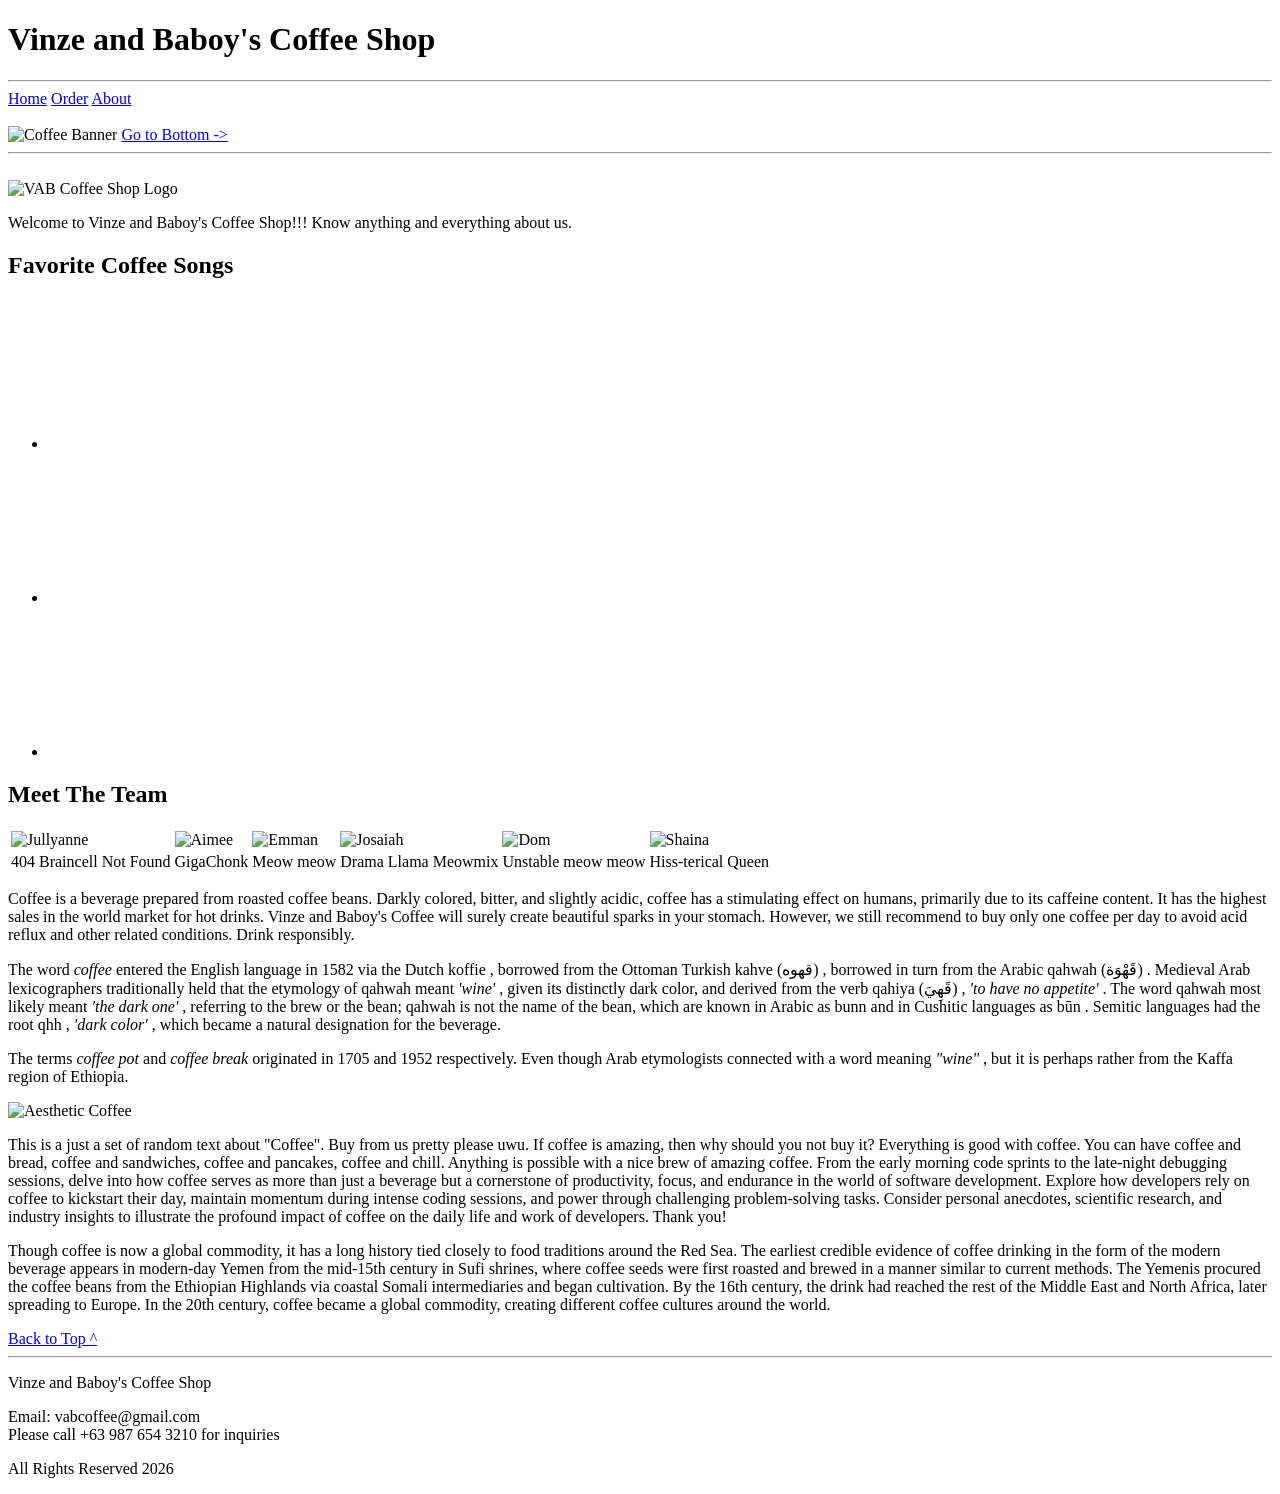
==== about.html @ fea2a474 "Format HTML files" ====
<!-- DO NOT EDIT THIS -->

<!doctype html>
<html>
  <head>
    <meta charset="utf-8" />
    <meta name="viewport" content="width=device-width, initial-scale=1" />
    <title>About Us</title>
    <link rel="icon" type="image/x-icon" href="images/Coffee-icon.png" />
    <link rel="stylesheet" type="text/css" href="Lab.css" />
  </head>
  <body class="about">
    <header>
      <h1 id="title">Vinze and Baboy's Coffee Shop</h1>
      <hr />
    </header>
    <div class="navBar">
      <a class="navigation" href="home.html">Home</a>
      <a class="navigation" href="order.html">Order</a>
      <a class="navigation" href="about.html">About</a>
    </div>
    <br />
    <img
      id="banner"
      class="imgBanner"
      src="Images/CoffeeBanner.jpg"
      title="Coffee Banner"
      alt="Coffee Banner"
    />
    <a href="#bottomPage">Go to Bottom -></a>
    <hr />
    <br />
    <div class="coffee">
      <img
        id="banner"
        class="imgBanner"
        src="Images/Logo.jpg"
        title="Logo"
        alt="VAB Coffee Shop Logo"
      />
      <p class="definition">
        Welcome to Vinze and Baboy's Coffee Shop!!! Know anything and everything
        about us.
      </p>
    </div>
    <div class="coffee">
      <h2 id="about">Favorite Coffee Songs</h2>
      <ul>
        <li>
          <iframe
            class="coffeeVideo"
            src="https://www.youtube.com/embed/cmj_hUd7yjc"
            title="YouTube video player"
            frameborder="0"
            allow="
              accelerometer;
              autoplay;
              clipboard-write;
              encrypted-media;
              gyroscope;
              picture-in-picture;
              web-share;
            "
            allowfullscreen
          ></iframe>
        </li>
        <li>
          <iframe
            class="coffeeVideo"
            src="https://www.youtube.com/embed/BKc4I_cK0JU"
            title="YouTube video player"
            frameborder="0"
            allow="
              accelerometer;
              autoplay;
              clipboard-write;
              encrypted-media;
              gyroscope;
              picture-in-picture;
              web-share;
            "
            allowfullscreen
          ></iframe>
        </li>
        <li>
          <iframe
            class="coffeeVideo"
            src="https://www.youtube.com/embed/Lmz1CuDPYvc"
            title="YouTube video player"
            frameborder="0"
            allow="
              accelerometer;
              autoplay;
              clipboard-write;
              encrypted-media;
              gyroscope;
              picture-in-picture;
              web-share;
            "
            allowfullscreen
          ></iframe>
        </li>
      </ul>
    </div>
    <div class="coffee">
      <table>
        <h2 id="about">Meet The Team</h2>
        <tr>
          <td>
            <img class="teamMember" src="images/team1.jpg" alt="Jullyanne" />
          </td>
          <td><img class="teamMember" src="images/team2.jpg" alt="Aimee" /></td>
          <td><img class="teamMember" src="images/team3.jpg" alt="Emman" /></td>
          <td>
            <img class="teamMember" src="images/team4.jpg" alt="Josaiah" />
          </td>
          <td><img class="teamMember" src="images/team5.jpg" alt="Dom" /></td>
          <td>
            <img class="teamMember" src="images/team6.jpg" alt="Shaina" />
          </td>
        </tr>
        <tr>
          <td class="label">404 Braincell Not Found</td>
          <td class="label">GigaChonk</td>
          <td class="label">Meow meow</td>
          <td class="label">Drama Llama Meowmix</td>
          <td class="label">Unstable meow meow</td>
          <td class="label">Hiss-terical Queen</td>
        </tr>
      </table>
    </div>
    <div class="coffee">
      <p class="definition">
        <span class="emphasis">Coffee</span>
        is a beverage prepared from roasted coffee beans. Darkly colored,
        bitter, and slightly acidic, coffee has a stimulating effect on humans,
        primarily due to its caffeine content. It has the highest sales in the
        world market for hot drinks. Vinze and Baboy's Coffee will surely create
        beautiful sparks in your stomach. However, we still recommend to buy
        <span class="emphasis">only one coffee per day</span>
        to avoid acid reflux and other related conditions. Drink responsibly.
      </p>
    </div>
    <div class="coffee">
      <p class="definition">
        The word
        <em>coffee</em>
        entered the English language in 1582 via the Dutch
        <span class="term">koffie</span>
        , borrowed from the Ottoman Turkish
        <span class="term">kahve (قهوه)</span>
        , borrowed in turn from the Arabic
        <span class="term">qahwah (قَهْوَة)</span>
        . Medieval Arab lexicographers traditionally held that the etymology of
        <span class="term">qahwah</span>
        meant
        <em>'wine'</em>
        , given its distinctly dark color, and derived from the verb
        <span class="term">qahiya (قَهِيَ)</span>
        ,
        <em>'to have no appetite'</em>
        . The word qahwah most likely meant
        <em>'the dark one'</em>
        , referring to the brew or the bean;
        <span class="term">qahwah</span>
        is not the name of the bean, which are known in Arabic as
        <span class="term">bunn</span>
        and in Cushitic languages as
        <span class="term">būn</span>
        . Semitic languages had the root
        <span class="term">qhh</span>
        ,
        <em>'dark color'</em>
        , which became a natural designation for the beverage.
      </p>
      <p class="definition">
        The terms
        <em>coffee pot</em>
        and
        <em>coffee break</em>
        originated in 1705 and 1952 respectively. Even though Arab etymologists
        connected with a word meaning
        <em>"wine"</em>
        , but it is perhaps rather from the Kaffa region of Ethiopia.
      </p>
      <img src="Images/CoffeeDrop.jpg" alt="Aesthetic Coffee" />
    </div>
    <div class="coffee">
      <p class="definition">
        This is a just a set of random text about "Coffee". Buy from us pretty
        please uwu. If coffee is amazing, then why should you not buy it?
        Everything is good with coffee. You can have coffee and bread, coffee
        and sandwiches, coffee and pancakes, coffee and chill. Anything is
        possible with a nice brew of amazing coffee. From the early morning code
        sprints to the late-night debugging sessions, delve into how coffee
        serves as more than just a beverage but a cornerstone of productivity,
        focus, and endurance in the world of software development. Explore how
        developers rely on coffee to kickstart their day, maintain momentum
        during intense coding sessions, and power through challenging
        problem-solving tasks. Consider personal anecdotes, scientific research,
        and industry insights to illustrate the profound impact of coffee on the
        daily life and work of developers. Thank you!
      </p>
    </div>
    <div class="coffee">
      <p id="bottomPage" class="definition">
        Though coffee is now a global commodity, it has a long history tied
        closely to food traditions around the Red Sea. The earliest credible
        evidence of coffee drinking in the form of the modern beverage appears
        in modern-day Yemen from the mid-15th century in Sufi shrines, where
        coffee seeds were first roasted and brewed in a manner similar to
        current methods. The Yemenis procured the coffee beans from the
        Ethiopian Highlands via coastal Somali intermediaries and began
        cultivation. By the 16th century, the drink had reached the rest of the
        Middle East and North Africa, later spreading to Europe. In the 20th
        century, coffee became a global commodity, creating different coffee
        cultures around the world.
      </p>
      <a href="#title">Back to Top ^</a>
    </div>
    <hr />
    <footer>
      <p id="title">Vinze and Baboy's Coffee Shop</p>
      <div class="contacts">
        Email: vabcoffee@gmail.com
        <br />
        Please call +63 987 654 3210 for inquiries
      </div>
      <p class="">All Rights Reserved 2026</p>
    </footer>
  </body>
</html>
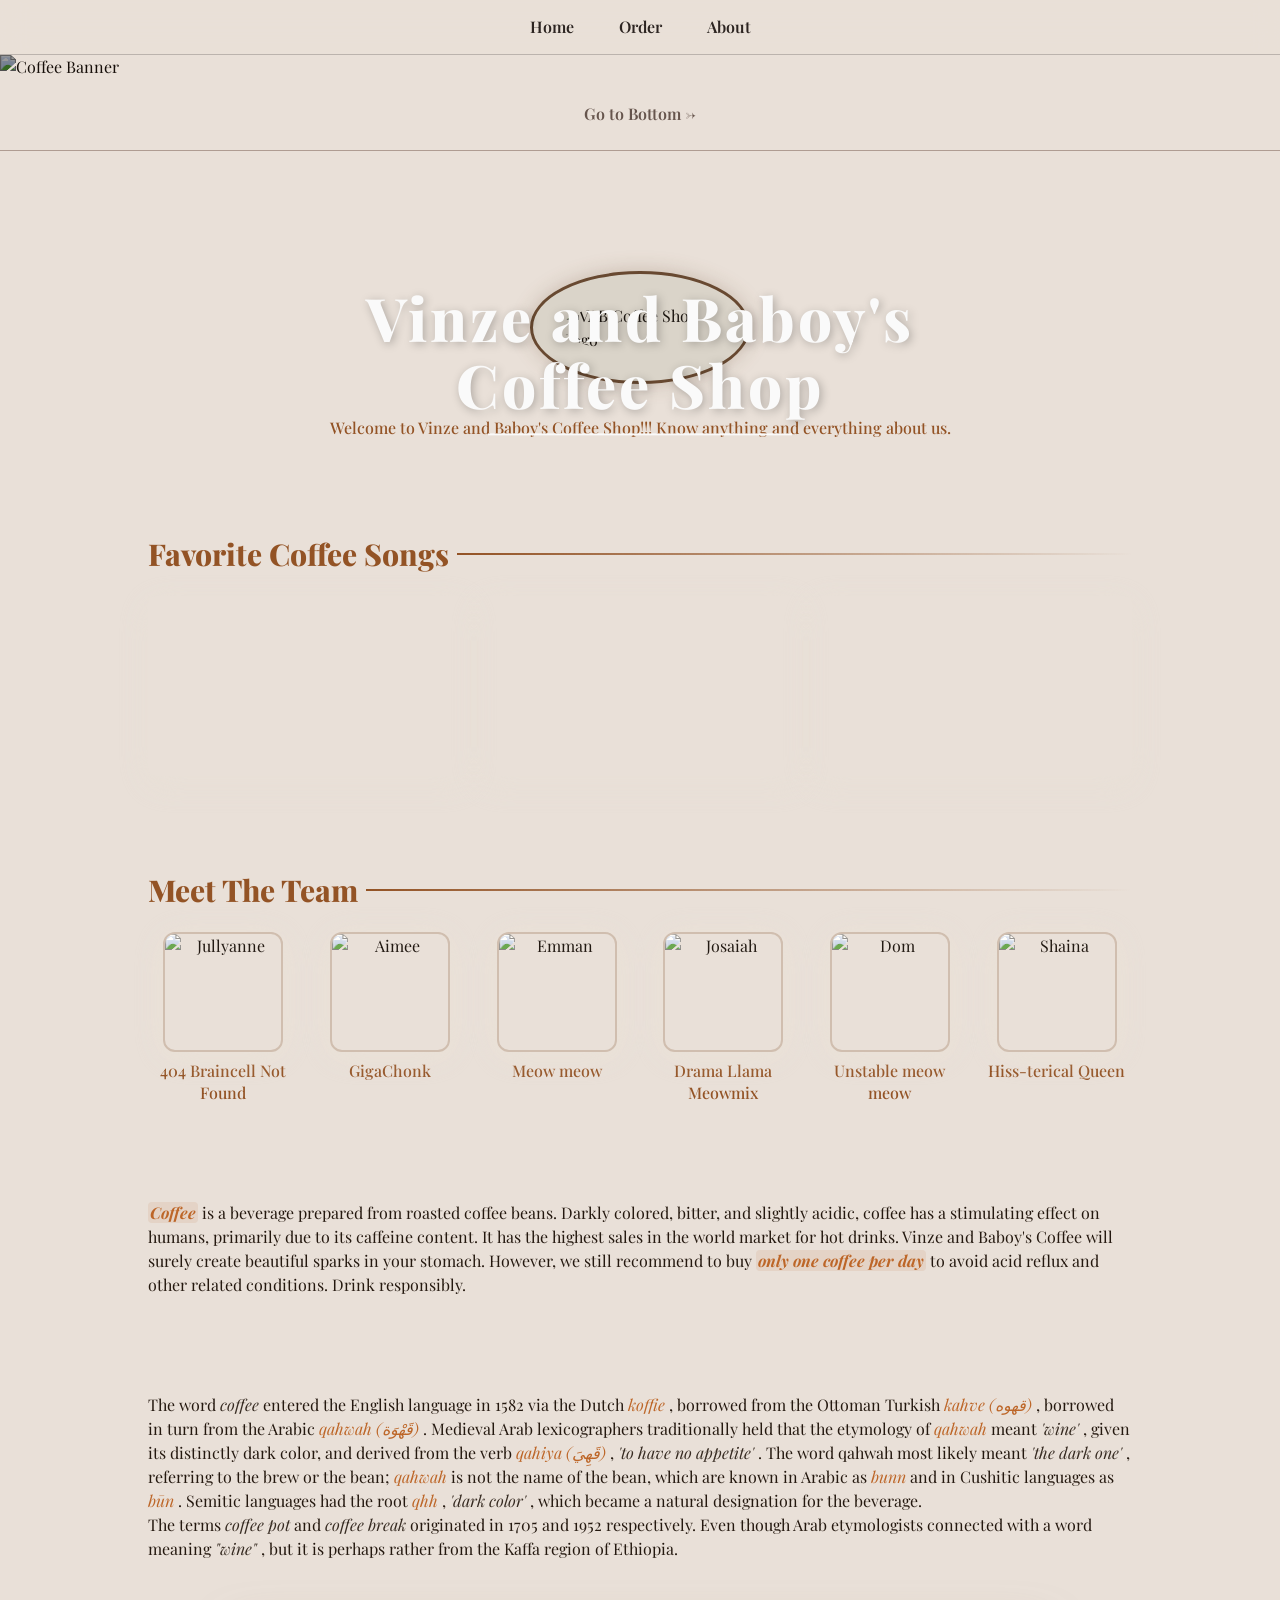
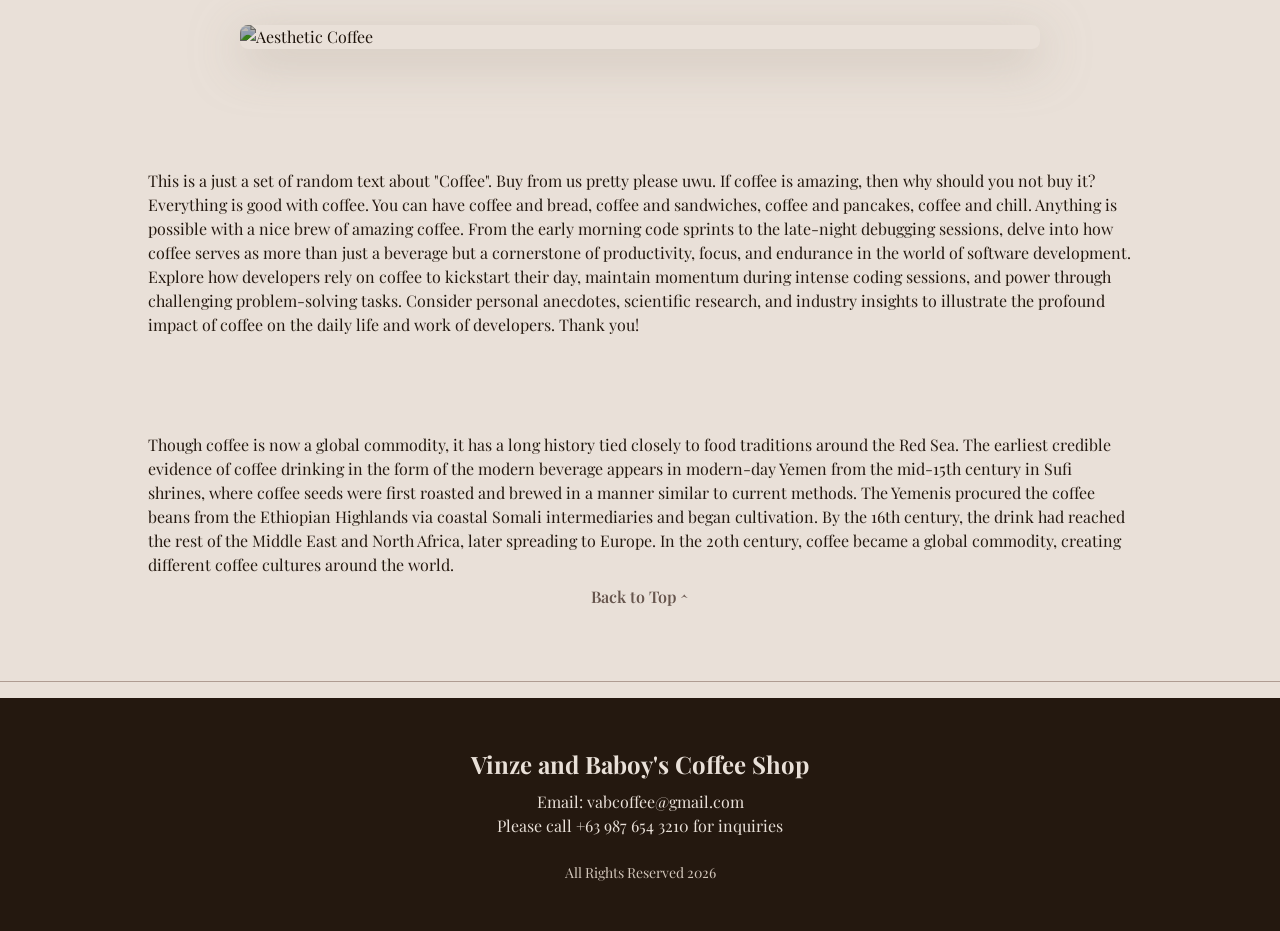
==== commit c6aaca52: "Merge into one CSS file" ====
--- a/about.html
+++ b/about.html
@@ -7,7 +7,7 @@
     <meta name="viewport" content="width=device-width, initial-scale=1" />
     <title>About Us</title>
     <link rel="icon" type="image/x-icon" href="images/Coffee-icon.png" />
-    <link rel="stylesheet" type="text/css" href="Lab.css" />
+    <link rel="stylesheet" type="text/css" href="globals.css" />
   </head>
   <body class="about">
     <header>
@@ -15,7 +15,7 @@
       <hr />
     </header>
     <div class="navBar">
-      <a class="navigation" href="home.html">Home</a>
+      <a class="navigation" href="index.html">Home</a>
       <a class="navigation" href="order.html">Order</a>
       <a class="navigation" href="about.html">About</a>
     </div>
--- a/globals.css
+++ b/globals.css
@@ -0,0 +1,1014 @@
+@import url('https://fonts.googleapis.com/css2?family=Playfair+Display:ital,wght@0,400;0,700;0,900;1,400;1,700&family=Cormorant+Garamond:ital,wght@0,300;0,400;0,500;0,600;0,700;1,300;1,400;1,500&family=DM+Sans:wght@300;400;500;600&display=swap');
+
+/*
+  Layers
+  Learn: https://developer.mozilla.org/en-US/docs/Web/CSS/Reference/At-rules/@layer
+ */
+@layer reset, tokens, base, components;
+
+/*
+  Minimal CSS reset
+  Inspiration: https://tailwindcss.com/docs/preflight
+*/
+@layer reset {
+  *,
+  ::after,
+  ::before {
+    /* margins reset */
+    margin: 0;
+    padding: 0;
+    /* border styles reset */
+    box-sizing: border-box;
+    border: 0 solid;
+  }
+
+  /* unstyle headings */
+  h1,
+  h2,
+  h3,
+  h4,
+  h5,
+  h6 {
+    font-size: inherit;
+    font-weight: inherit;
+  }
+
+  /* unstyle lists */
+  ul,
+  ol {
+    list-style: none;
+  }
+
+  /* make images block-level and constrained  */
+  img,
+  svg,
+  video,
+  canvas,
+  audio,
+  iframe,
+  embed,
+  object {
+    display: block;
+  }
+
+  img,
+  video {
+    max-width: 100%;
+    height: auto;
+  }
+}
+
+/*
+  Design tokens (variables)
+  Learn: https://developer.mozilla.org/en-US/docs/Web/CSS/Guides/Cascading_variables/Using_custom_properties
+*/
+@layer tokens {
+  :root {
+    /* Spacing scale */
+    --space-0: 0rem;
+    --space-xxs: 0.125rem; /* 2px */
+    --space-xs: 0.25rem; /* 4px */
+    --space-sm: 0.5rem; /* 8px */
+    --space-md: 0.75rem; /* 12px */
+    --space-base: 1rem; /* 16px */
+    --space-lg: 1.5rem; /* 24px */
+    --space-xl: 2rem; /* 32px */
+    --space-2xl: 3rem; /* 48px */
+    --space-3xl: 4rem; /* 64px */
+
+    /* Radius */
+    --radius-xs: 0.25rem;
+    --radius-sm: 0.375rem;
+    --radius-md: 0.5rem;
+    --radius-lg: 0.75rem;
+    --radius-xl: 1rem;
+
+    /* Typography */
+    --font-sans:
+      'DM Sans', ui-sans-serif, system-ui, sans-serif, 'Apple Color Emoji',
+      'Segoe UI Emoji', 'Segoe UI Symbol', 'Noto Color Emoji';
+    --font-serif:
+      'Playfair Display', ui-serif, Georgia, Cambria, 'Times New Roman', Times,
+      serif;
+    --font-mono:
+      ui-monospace, SFMono-Regular, Menlo, Monaco, Consolas, 'Liberation Mono',
+      'Courier New', monospace;
+
+    --text-xs: 0.75rem; /* 12px */
+    --text-xs--line-height: calc(1 / 0.75); /* 1.333... */
+
+    --text-sm: 0.875rem; /* 14px */
+    --text-sm--line-height: calc(1.25 / 0.875); /* 1.428... */
+
+    --text-base: 1rem; /* 16px */
+    --text-base--line-height: calc(1.5 / 1); /* 1.5 */
+
+    --text-lg: 1.125rem; /* 18px */
+    --text-lg--line-height: calc(1.75 / 1.125); /* 1.555... */
+
+    --text-xl: 1.25rem; /* 20px */
+    --text-xl--line-height: calc(1.75 / 1.25); /* 1.4 */
+
+    --text-2xl: 1.5rem; /* 24px */
+    --text-2xl--line-height: calc(2 / 1.5); /* 1.333... */
+
+    --text-3xl: 1.875rem; /* 30px */
+    --text-3xl--line-height: calc(2.25 / 1.875); /* 1.2 */
+
+    --text-4xl: 2.25rem; /* 36px */
+    --text-4xl--line-height: calc(2.5 / 2.25); /* 1.111... */
+
+    --text-5xl: 3rem; /* 48px */
+    --text-5xl--line-height: 1; /* exact */
+
+    --text-6xl: 3.75rem; /* 60px */
+    --text-6xl--line-height: 1; /* exact */
+
+    --font-thin: 100;
+    --font-extralight: 200;
+    --font-light: 300;
+    --font-normal: 400;
+    --font-medium: 500;
+    --font-semibold: 600;
+    --font-bold: 700;
+    --font-extrabold: 800;
+    --font-black: 900;
+
+    /* Color system */
+    --background: 28 28% 88%;
+    --foreground: 25 40% 10%;
+
+    --primary: 25 60% 36%;
+    --primary-foreground: 0 0% 98%;
+
+    --secondary: 30 40% 60%;
+    --secondary-foreground: 20 15% 15%;
+
+    --muted: 30 22% 78%;
+    --muted-foreground: 20 14% 35%;
+
+    --accent: 25 65% 45%;
+    --accent-foreground: 0 0% 100%;
+
+    --card: 25 22% 88%;
+    --card-foreground: 20 15% 15%;
+
+    --input: 25 20% 88%;
+    --input-foreground: 20 15% 15%;
+
+    --popover: 25 22% 86%;
+    --popover-foreground: 20 15% 15%;
+
+    --destructive: 0 70% 40%;
+    --destructive-foreground: 0 0% 100%;
+
+    --border: 20 15% 63%;
+
+    --ring: 25 60% 33%;
+
+    /* Motion */
+    --ease-silk: cubic-bezier(0.25, 0.44, 0.45, 0.95);
+    --ease-snap: cubic-bezier(0.34, 1.56, 0.64, 1);
+  }
+}
+
+/*
+  Base styles
+*/
+@layer base {
+  /* Set font and color */
+  html {
+    font-family: var(--font-serif);
+    font-size: var(--text-base);
+    line-height: var(--text-base--line-height);
+    background: hsl(var(--background));
+    color: hsl(var(--foreground));
+  }
+
+  /* Set headings */
+  h1 {
+    font-size: var(--text-4xl);
+    font-weight: var(--font-extrabold);
+    line-height: var(--text-4xl--line-height);
+  }
+
+  h2 {
+    font-size: var(--text-3xl);
+    font-weight: var(--font-bold);
+    line-height: var(--text-3xl--line-height);
+  }
+
+  h3 {
+    font-size: var(--text-2xl);
+    font-weight: var(--font-semibold);
+    line-height: var(--text-2xl--line-height);
+  }
+
+  h4 {
+    font-size: var(--text-xl);
+    font-weight: var(--font-medium);
+    line-height: var(--text-xl--line-height);
+  }
+
+  h5 {
+    font-size: var(--text-lg);
+    font-weight: var(--font-normal);
+    line-height: var(--text-lg--line-height);
+  }
+
+  /* Ensure all interactive elements have pointer cursor */
+  button,
+  a,
+  input[type='button'],
+  input[type='submit'],
+  input[type='reset'] {
+    cursor: pointer;
+  }
+
+  /* Ensure horizontal rules have correct border */
+  hr {
+    border: none;
+    border-top: 1px solid hsl(var(--border));
+    margin-top: var(--space-base);
+    margin-bottom: var(--space-base);
+  }
+
+  /* Animations */
+  @keyframes fadeIn {
+    from {
+      opacity: 0;
+    }
+    to {
+      opacity: 1;
+    }
+  }
+
+  @keyframes slideDown {
+    from {
+      transform: translateY(calc(var(--space-lg) * -1));
+    }
+    to {
+      transform: translateY(0);
+    }
+  }
+
+  @keyframes slideUp {
+    from {
+      transform: translateY(var(--space-lg));
+    }
+    to {
+      transform: translateY(0);
+    }
+  }
+
+  @keyframes fadeSlideDown {
+    from {
+      opacity: 0;
+      transform: translateY(calc(var(--space-lg) * -1));
+    }
+    to {
+      opacity: 1;
+      transform: translateY(0);
+    }
+  }
+
+  @keyframes fadeSlideUp {
+    from {
+      opacity: 0;
+      transform: translateY(var(--space-lg));
+    }
+    to {
+      opacity: 1;
+      transform: translateY(0);
+    }
+  }
+}
+
+/*
+  Components
+*/
+@layer components {
+  /* Links */
+  a {
+    color: hsl(var(--primary));
+    text-decoration: none;
+  }
+
+  a:hover {
+    text-decoration: underline;
+    color: hsl(var(--primary));
+  }
+
+  a:focus-visible {
+    outline: 2px solid hsl(var(--ring));
+    outline-offset: 1px;
+    border-radius: var(--radius-sm);
+  }
+
+  /* Buttons */
+  button,
+  input[type='button'],
+  input[type='submit'],
+  input[type='reset'] {
+    display: inline-flex;
+    align-items: center;
+    justify-content: center;
+
+    padding: var(--space-sm) var(--space-md);
+    border-radius: var(--radius-md);
+    border: none;
+
+    font-weight: 500;
+
+    background: hsl(var(--primary));
+    color: hsl(var(--primary-foreground));
+
+    transition: background 0.15s ease;
+  }
+
+  button:hover,
+  input[type='button']:hover,
+  input[type='submit']:hover,
+  input[type='reset']:hover {
+    /* Uses color-mix: https://developer.mozilla.org/en-US/docs/Web/CSS/Reference/Values/color_value/color-mix */
+    background: color-mix(in oklab, hsl(var(--primary)) 90%, black);
+  }
+
+  button:focus,
+  input[type='button']:focus,
+  input[type='submit']:focus,
+  input[type='reset']:focus {
+    outline: 2px solid hsl(var(--ring));
+    outline-offset: 1px;
+  }
+
+  button:disabled,
+  input[type='button']:disabled,
+  input[type='submit']:disabled,
+  input[type='reset']:disabled {
+    cursor: not-allowed;
+    background: hsl(var(--muted));
+    color: hsl(var(--muted-foreground));
+  }
+
+  /* Forms */
+  input,
+  textarea,
+  select {
+    font-family: inherit;
+    font-size: var(--text-base);
+    line-height: var(--text-base--line-height);
+
+    background: hsl(var(--input));
+    color: hsl(var(--input-foreground));
+    border: 2px solid hsl(var(--border));
+    border-radius: var(--radius-md);
+    padding: var(--space-sm) var(--space-base);
+    width: 100%;
+    grid-column: 1 / -1;
+
+    transition:
+      border 0.15s ease,
+      outline 0.15s ease;
+  }
+
+  input:focus,
+  textarea:focus,
+  select:focus {
+    outline: 2px solid hsl(var(--ring));
+    outline-offset: 1px;
+  }
+
+  input::placeholder,
+  textarea::placeholder {
+    color: hsl(var(--muted-foreground));
+    opacity: 1;
+  }
+
+  /* Selection */
+  ::selection {
+    background-color: hsl(var(--accent));
+    color: hsl(var(--accent-foreground));
+  }
+
+  /* Header */
+  header {
+    display: flex;
+    flex-direction: column; /* stack title and hr */
+    align-items: center;
+    justify-content: center;
+    padding: var(--space-lg) var(--space-base);
+    /* background: hsl(var(--primary)); */
+    color: hsl(var(--primary-foreground));
+    text-align: center;
+    position: absolute;
+    top: 40%;
+    left: 50%;
+    transform: translate(-50%, -50%);
+    text-align: center;
+    z-index: 10;
+  }
+
+  header #title {
+    font-size: var(--text-3xl);
+    font-weight: var(--font-extrabold);
+    margin-bottom: var(--space-sm);
+    font-size: clamp(var(--text-2xl), 6vw, var(--text-6xl));
+    letter-spacing: 3px;
+    text-shadow: 2px 2px 10px rgba(0, 0, 0, 0.25);
+    animation: fadeSlideDown 0.9s both;
+  }
+
+  header hr {
+    width: 50%;
+    border-top: 2px solid hsl(var(--primary-foreground));
+    margin: var(--space-sm) 0 0 0;
+  }
+
+  /* Welcome */
+  #welcome {
+    padding: var(--space-sm) var(--space-md);
+    color: hsl(var(--accent-foreground));
+    background: hsl(var(--accent));
+    font-size: var(--text-sm);
+    text-align: center;
+  }
+
+  /* Navigation bar */
+  .navBar {
+    padding: var(--space-sm) var(--space-md);
+    display: flex;
+    justify-content: center;
+    gap: var(--space-lg);
+    position: sticky;
+    top: 0;
+    z-index: 1000;
+    background-color: hsl(var(--background) / 0.8);
+    backdrop-filter: blur(12px);
+    border-bottom: 1px solid rgba(0, 0, 0, 0.2);
+    gap: 45px;
+    height: 55px;
+    align-items: center;
+  }
+
+  .navBar .navigation {
+    color: hsl(var(--secondary-foreground));
+    font-weight: var(--font-semibold);
+    transition:
+      background 0.2s,
+      color 0.2s;
+  }
+
+  .navBar .navigation:hover {
+    color: hsl(var(--secondary));
+    text-decoration: none;
+  }
+
+  /* Banner image */
+  #banner {
+    display: block;
+    margin: 0 auto var(--space-2xl) auto;
+    margin-top: -24px;
+    margin-bottom: 15px;
+    width: 100%; /* max width relative to viewport */
+    height: auto; /* maintain aspect ratio */
+    max-height: 400px; /* constrain height */
+    object-fit: cover; /* crop if necessary to fill space nicely */
+    filter: brightness(60%);
+  }
+
+  /* Welcome */
+  #welcome {
+    padding: var(--space-sm) var(--space-md);
+    color: hsl(var(--accent-foreground));
+    background: hsl(var(--accent));
+    font-size: var(--text-sm);
+    text-align: center;
+  }
+
+  /* Footer */
+  footer {
+    background: hsl(var(--foreground));
+    color: hsl(var(--background));
+    text-align: center;
+    padding: var(--space-2xl) var(--space-base);
+  }
+
+  footer #title {
+    font-size: var(--text-2xl);
+    font-weight: var(--font-bold);
+    margin-bottom: var(--space-sm);
+  }
+
+  footer .contacts {
+    font-size: var(--text-base);
+    margin-bottom: var(--space-sm);
+  }
+
+  footer p:last-child {
+    font-size: var(--text-sm);
+    color: hsl(var(--muted));
+    margin-top: var(--space-lg);
+  }
+
+  /* Go to bottom and top links */
+  a[href='#bottomPage'],
+  a[href='#title'] {
+    text-align: center;
+    font-weight: var(--font-semibold);
+    color: hsl(var(--muted-foreground));
+    display: block;
+    padding: var(--space-sm) var(--space-md);
+    margin: auto var(--space-lg);
+    transition:
+      background 0.2s,
+      color 0.2s;
+  }
+
+  a[href='#bottomPage']:hover,
+  a[href='#title']:hover {
+    color: hsl(var(--primary));
+    text-decoration: none;
+  }
+
+  /* Sections */
+  /* idk why but someone named every section coffee >:( */
+  .coffee {
+    max-width: 1080px;
+    margin: 0 auto;
+    padding: var(--space-2xl) var(--space-2xl); /* 3rem 3rem */
+    border-bottom: 1px solid var(--border);
+    animation: fadeSlideUp 0.8s var(--ease-silk) both;
+  }
+
+  .coffee:nth-child(odd) {
+    animation-delay: 0.1s;
+  }
+
+  .coffee:nth-child(even) {
+    animation-delay: 0.2s;
+  }
+
+  /* Section heading */
+  .coffee h2 {
+    font-size: clamp(var(--text-2xl), 4vw, var(--text-3xl));
+    font-weight: var(--font-extrabold);
+    margin-bottom: var(--space-lg);
+    color: hsl(var(--primary));
+    display: flex;
+    align-items: center;
+    gap: var(--space-sm);
+  }
+
+  .coffee h2::after {
+    content: '';
+    flex: 1;
+    height: 2px;
+    background: linear-gradient(90deg, hsl(var(--primary)), transparent);
+  }
+
+  /* Keywords */
+  .emphasis {
+    font-style: italic;
+    font-weight: var(--font-bold);
+    color: hsl(var(--accent));
+    background: hsl(var(--accent) / 0.1);
+    padding: 0 var(--space-xxs);
+    border-radius: var(--radius-xs);
+  }
+
+  .term {
+    font-style: italic;
+    color: hsl(var(--accent));
+  }
+
+  em {
+    font-style: italic;
+    color: hsl(var(--foreground));
+    opacity: 0.9;
+  }
+
+  @media (max-width: 640px) {
+    .coffee {
+      margin: var(--space-base) var(--space-sm);
+      padding: var(--space-lg) var(--space-base);
+    }
+  }
+}
+
+@layer pages {
+  /* --------------------------
+   Home Page
+   -------------------------- */
+  body.home {
+    /* Steps List */
+    /* Removes default list styling and uses CSS counters */
+    .coffee ol {
+      list-style: none; /* removes default list styling */
+      display: flex;
+      flex-direction: column; /* stacks steps vertically */
+      gap: var(--space-md);
+      padding: 0;
+      margin-top: var(--space-sm);
+      counter-reset: steps; /* initializes the counter */
+    }
+
+    /* Step */
+    /* Grid layout places the number badge beside the text */
+    .coffee ol li {
+      counter-increment: steps; /* increments the counter */
+      display: grid;
+      grid-template-columns: 2rem 1fr; /* number badge and text (fills the remaining space) */
+      gap: var(--space-md);
+      align-items: start;
+      padding: var(--space-md) var(--space-base);
+      border-radius: var(--radius-md);
+      border: 1px solid hsl(var(--border));
+      transition: background 0.2s;
+    }
+
+    .coffee ol li:hover {
+      background: hsl(var(--muted));
+    }
+
+    /* Number Badge */
+    .coffee ol li::before {
+      content: counter(steps);
+      display: flex;
+      align-items: center;
+      justify-content: center;
+      width: 2rem;
+      height: 2rem;
+      background: hsl(var(--primary));
+      color: hsl(var(--primary-foreground));
+      border-radius: 50%;
+      font-weight: var(--font-bold);
+      font-size: var(--text-sm);
+      flex-shrink: 0;
+    }
+
+    /* Home Coffee image */
+    .coffee img {
+      display: block;
+      margin: var(--space-sm) auto;
+      max-height: 300px;
+      object-fit: cover;
+      border-radius: var(--radius-lg);
+      transition:
+        transform 0.35s ease,
+        filter 0.35s ease;
+    }
+
+    .coffee img:hover {
+      transform: scale(1.025);
+      filter: brightness(90%) saturate(115%);
+    }
+
+    /* Home Order Button */
+    #orderCoffee {
+      display: block;
+      margin: var(--space-xl) auto;
+      padding: var(--space-md) var(--space-3xl);
+      font-size: var(--text-lg);
+      font-weight: var(--font-extrabold);
+      border-radius: var(--radius-xl);
+      letter-spacing: 0.1em;
+      box-shadow: 0 4px 18px hsl(var(--primary) / 0.25);
+      transition:
+        transform 0.2s ease,
+        box-shadow 0.2s ease;
+    }
+
+    #orderCoffee:hover {
+      transform: translateY(-3px);
+      box-shadow: 0 8px 36px hsl(var(--primary) / 0.4);
+    }
+
+    #orderCoffee:active {
+      transform: translateY(0);
+      box-shadow: 0 2px 8px hsl(var(--primary) / 0.25);
+    }
+  }
+
+  /* --------------------------
+   Order Page
+   -------------------------- */
+  body.order {
+    /* Tagline */
+    #tagline {
+      text-align: center;
+      margin-bottom: var(--space-lg);
+      color: hsl(var(--primary));
+    }
+
+    /* Coffee Choices Table */
+    #coffee_choices {
+      width: 100%;
+    }
+
+    /* Each table cell takes equal 1/7 width */
+    #coffee_choices td {
+      width: calc(100% / 7); /* makes 7 equal columns */
+      padding: var(--space-sm);
+    }
+
+    /* Coffee Image */
+    /* Square images with hover scale and shadow animation */
+    .coffeeImg {
+      width: 100%;
+      aspect-ratio: 1 / 1; /* makes the image a perfect square */
+      object-fit: cover;
+      display: block;
+      border-radius: var(--radius-sm);
+      box-shadow: 0 2px 8px rgba(0, 0, 0, 0.12);
+      outline: 1px solid rgba(0, 0, 0, 0.06);
+
+      /* Smooth scale and shadow transition on hover */
+      transition:
+        transform 0.4s cubic-bezier(0.25, 0.46, 0.45, 0.94),
+        box-shadow 0.4s cubic-bezier(0.25, 0.46, 0.45, 0.94),
+        border-color 0.4s cubic-bezier(0.25, 0.46, 0.45, 0.94);
+
+      will-change: transform, box-shadow;
+    }
+
+    /* Coffee Label */
+    .label {
+      vertical-align: top;
+      text-align: center;
+      font-size: clamp(var(--text-xs), 2vw, var(--text-base));
+    }
+
+    /* Coffee Label Hover Effect */
+    /* When an image is hovered, the corresponding label in the
+   next row (same column) changes to the primary color */
+    tr + tr td {
+      transition: color 0.2s;
+    }
+
+    /* Highlight image when its parent table cell is hovered */
+    tr:has(td > img.coffeeImg) td:hover .coffeeImg {
+      transform: scale(1.1);
+      border-color: hsl(var(--primary));
+      border: 2px solid hsl(var(--primary));
+      box-shadow: 0 var(--space-sm) var(--space-xl) hsla(var(--primary) / 0.3);
+    }
+
+    /* Match each column individually so only the hovered item's label changes */
+    tr:has(td:nth-child(1) .coffeeImg:hover) + tr td:nth-child(1),
+    tr:has(td:nth-child(2) .coffeeImg:hover) + tr td:nth-child(2),
+    tr:has(td:nth-child(3) .coffeeImg:hover) + tr td:nth-child(3),
+    tr:has(td:nth-child(4) .coffeeImg:hover) + tr td:nth-child(4),
+    tr:has(td:nth-child(5) .coffeeImg:hover) + tr td:nth-child(5),
+    tr:has(td:nth-child(6) .coffeeImg:hover) + tr td:nth-child(6),
+    tr:has(td:nth-child(7) .coffeeImg:hover) + tr td:nth-child(7) {
+      color: hsl(var(--primary));
+      font-weight: var(--font-bold);
+    }
+
+    /* Coffee Section Title */
+    .coffeeTitle {
+      text-align: center;
+      position: relative;
+      font-size: var(--text-2xl);
+      font-weight: var(--font-medium);
+    }
+
+    /* Decoration Lines for Title */
+    .coffeeTitle::before,
+    .coffeeTitle::after {
+      content: '';
+      position: absolute;
+      top: 50%;
+      width: calc(50% - 100px);
+      height: 2px;
+      background: hsl(var(--border));
+    }
+
+    .coffeeTitle::before {
+      left: 10px;
+    }
+
+    .coffeeTitle::after {
+      right: 10px;
+    }
+
+    /* Order Form Container */
+    .coffee form {
+      background: hsl(var(--card));
+      border-radius: var(--radius-md);
+      padding: var(--space-2xl) var(--space-xl);
+      max-width: 560px;
+      margin: 50px auto 0 auto;
+
+      /* 2-column grid so First Name and Last Name sit side by side */
+      display: grid;
+      grid-template-columns: 1fr 1fr;
+      column-gap: 1.25rem;
+
+      box-shadow:
+        0 8px 10px rgba(0, 0, 0, 0.08),
+        0 12px 30px rgba(0, 0, 0, 0.06);
+      transition: box-shadow 0.3s ease;
+    }
+
+    /* Form Labels */
+    .coffee form label {
+      font-size: var(--text-xs);
+      letter-spacing: 0.1em;
+      color: var(--muted);
+      margin-top: 1.25rem;
+      margin-bottom: 0.4rem;
+      display: block;
+      grid-column: 1 / -1;
+    }
+
+    /* First Name - left column, rows 1-2 */
+    .coffee form label[for='fname'] {
+      grid-column: 1;
+      grid-row: 1;
+      margin-top: 0;
+    }
+
+    .coffee form input#fname {
+      grid-column: 1;
+      grid-row: 2;
+    }
+
+    /* Last Name - right column, rows 1-2 */
+    .coffee form label[for='lname'] {
+      grid-column: 2;
+      grid-row: 1;
+      margin-top: 0;
+    }
+
+    .coffee form input#lname {
+      grid-column: 2;
+      grid-row: 2;
+    }
+
+    /* Submit Button */
+    .coffee form input[type='submit'] {
+      width: 100%;
+      margin-top: var(--space-lg);
+      letter-spacing: var(--space-xxs);
+    }
+
+    /* Hide <br> tag from form */
+    .coffee form br {
+      display: none;
+    }
+  }
+
+  /* --------------------------
+   About Page
+   -------------------------- */
+  body.about {
+    /* Logo */
+    /* hardcoded selector to avoid conflicts with other image banner */
+    .coffee:nth-of-type(2) > img.imgBanner {
+      width: clamp(120px, 20vw, 220px);
+      height: auto; /* maintain aspect ratio */
+      border-radius: 50%; /* circle */
+      border: 3px solid hsl(var(--primary));
+      box-shadow: 0 0 20px hsla(var(--primary) / 0.25);
+      object-fit: contain; /* scale to fit */
+      display: block;
+      margin: var(--space-xl) auto; /* center */
+      background-color: white; /* white background matching the logo bg */
+      padding: 3%;
+      filter: brightness(80%) grayscale(30%) sepia(20%); /* filter to match theme */
+    }
+
+    /* Welcome message */
+    .coffee:nth-of-type(2) > .definition {
+      text-align: center;
+      color: hsl(var(--primary));
+      font-weight: var(--font-medium);
+    }
+
+    /* Coffee Songs */
+    .coffee ul {
+      list-style: none; /* removes default list styling */
+      display: grid;
+      grid-template-columns: repeat(3, 1fr); /* 3 columns */
+      gap: var(--space-md);
+    }
+
+    /* Coffee Song */
+    .coffee ul li {
+      position: relative;
+      overflow: hidden;
+      border-radius: var(--radius-md);
+      box-shadow: 0 var(--space-sm) var(--space-xl)
+        hsla(var(--background) / 0.4);
+      transition:
+        transform 0.3s var(--ease-snap),
+        box-shadow 0.3s var(--ease-silk);
+    }
+
+    .coffee ul li:hover {
+      transform: translateY(calc(var(--space-sm) * -1.25));
+      box-shadow:
+        0 var(--space-lg) 48px hsla(var(--background) / 0.5),
+        0 0 var(--space-lg) var(hsla(var(--primary) / 0.18));
+    }
+
+    /* Coffee Song Video */
+    .coffeeVideo {
+      display: block;
+      width: 100%;
+      aspect-ratio: 16 / 9; /* standard 16:9 for videos */
+      border: none;
+    }
+
+    @media (max-width: 640px) {
+      /* 1 column for mobile */
+      .coffee table tr:first-child,
+      .coffee table tr:last-child {
+        grid-template-columns: repeat(3, 1fr);
+      }
+
+      .coffee ul {
+        grid-template-columns: 1fr;
+      }
+    }
+
+    /* Team */
+    .coffee table {
+      width: 100%;
+      border-collapse: separate;
+      border-spacing: 0;
+      display: block;
+    }
+
+    /* Team images row */
+    .coffee table tr:first-child {
+      display: grid;
+      grid-template-columns: repeat(6, 1fr);
+      gap: var(--space-base);
+    }
+
+    .coffee table tr:first-child td {
+      padding: 0;
+      display: flex;
+      justify-content: center;
+    }
+
+    /* Team labels row */
+    .coffee table tr:last-child {
+      display: grid;
+      grid-template-columns: repeat(6, 1fr);
+      gap: var(--space-base);
+    }
+
+    /* Team member image */
+    .teamMember {
+      width: 100%;
+      max-width: 120px;
+      aspect-ratio: 1;
+      object-fit: cover;
+      border-radius: var(--radius-lg);
+      display: block;
+      border: 2px solid hsla(var(--primary) / 0.25);
+      box-shadow: 0 var(--space-xs) var(--space-xl)
+        hsla(var(--background) / 0.4);
+      filter: grayscale(20%) sepia(10%);
+      transition:
+        transform 0.35s var(--ease-snap),
+        filter 0.35s,
+        border-color 0.35s;
+      text-align: center; /* for placeholder */
+    }
+
+    .teamMember:hover {
+      transform: scale(1.05) translateY(calc(var(--space-xs) * -1));
+      filter: grayscale(0%) sepia(0%);
+      border-color: hsl(var(--primary));
+      box-shadow: 0 var(--space-sm) var(--space-xl) hsla(var(--primary) / 0.3);
+    }
+
+    .label {
+      text-align: center;
+      font-weight: var(--font-medium);
+      padding: var(--space-sm) var(--space-xxs) 0;
+      color: hsl(var(--primary));
+      line-height: 1.4;
+    }
+
+    /* Image in body */
+    .coffee > img:not(.imgBanner):not(.teamMember) {
+      display: block;
+      width: 100%;
+      max-width: 800px;
+      max-height: 360px;
+      object-fit: cover;
+      border-radius: var(--radius-md);
+      margin: var(--space-lg) auto;
+      margin-top: var(--space-3xl);
+      filter: brightness(0.7) saturate(1.4) sepia(0.15);
+      border: 1px solid var(--border);
+      box-shadow: 0 var(--space-md) 48px hsla(var(--background) / 0.5);
+    }
+  }
+}
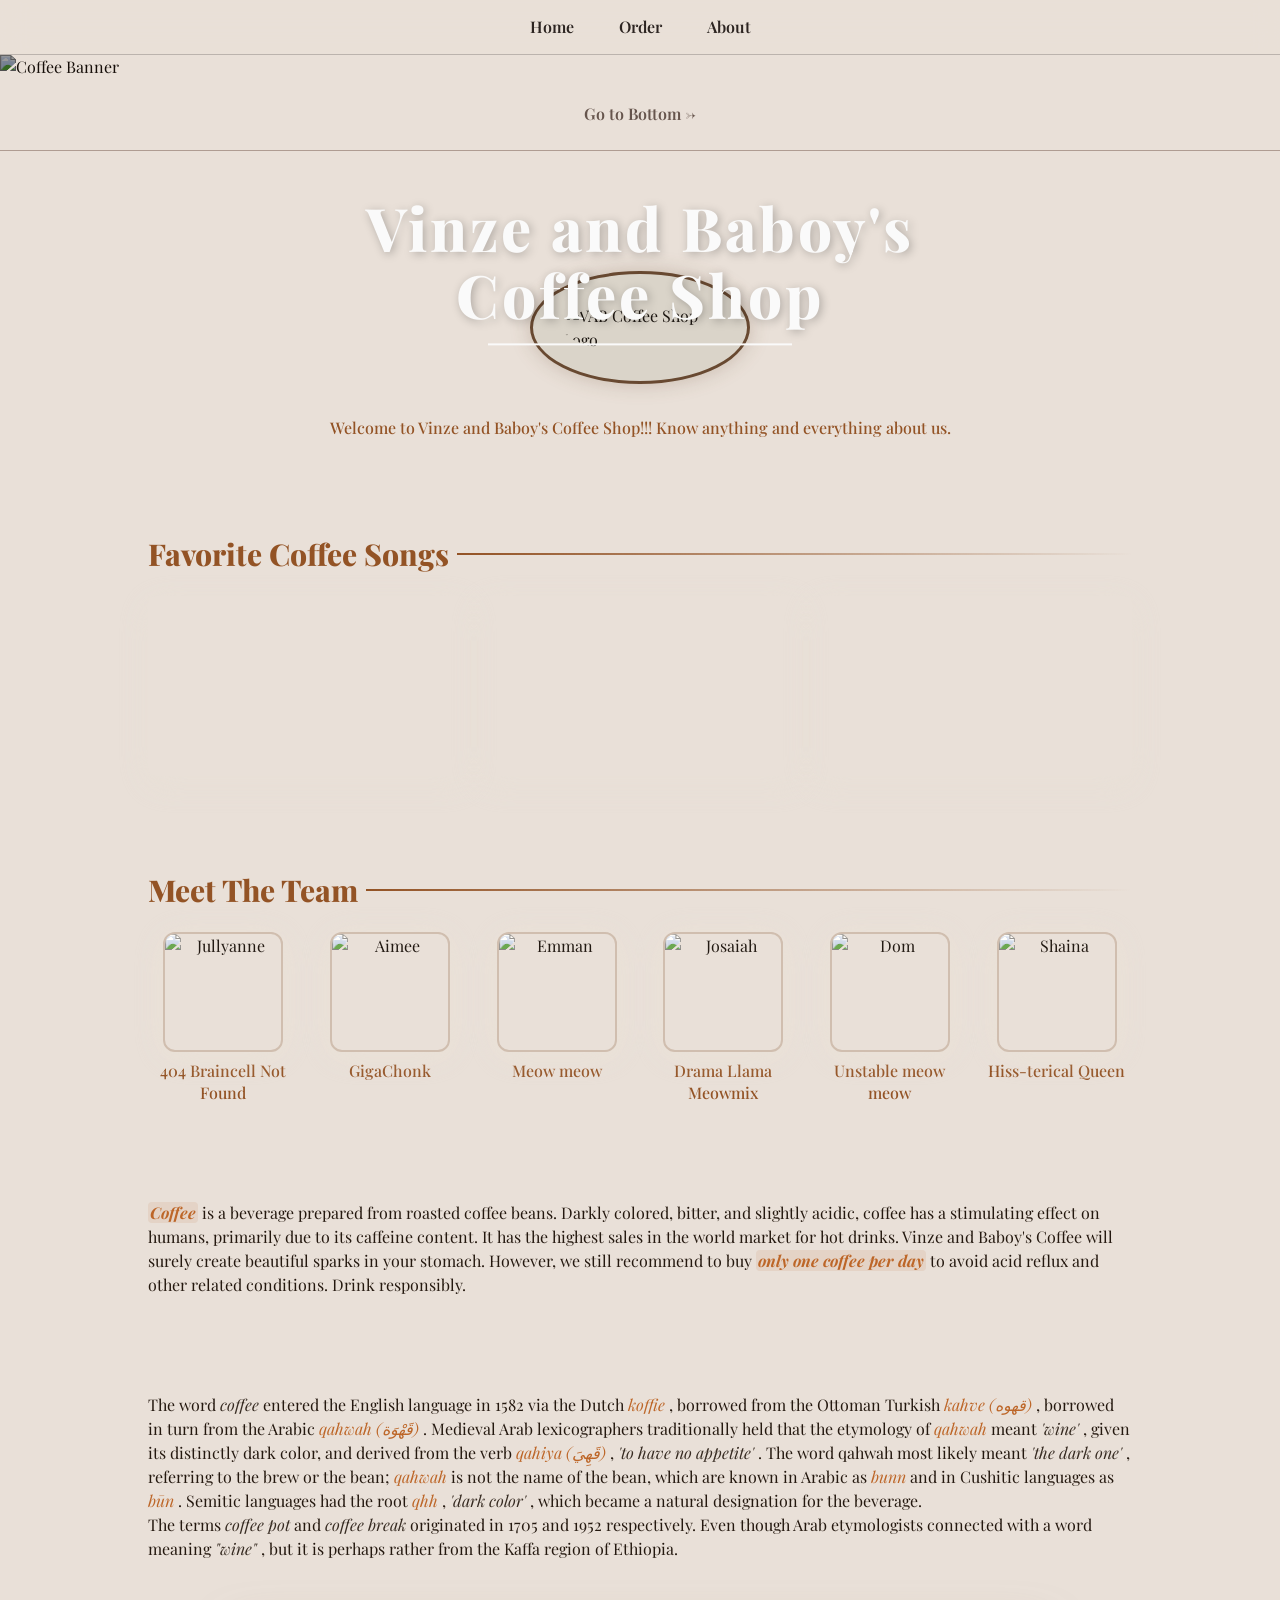
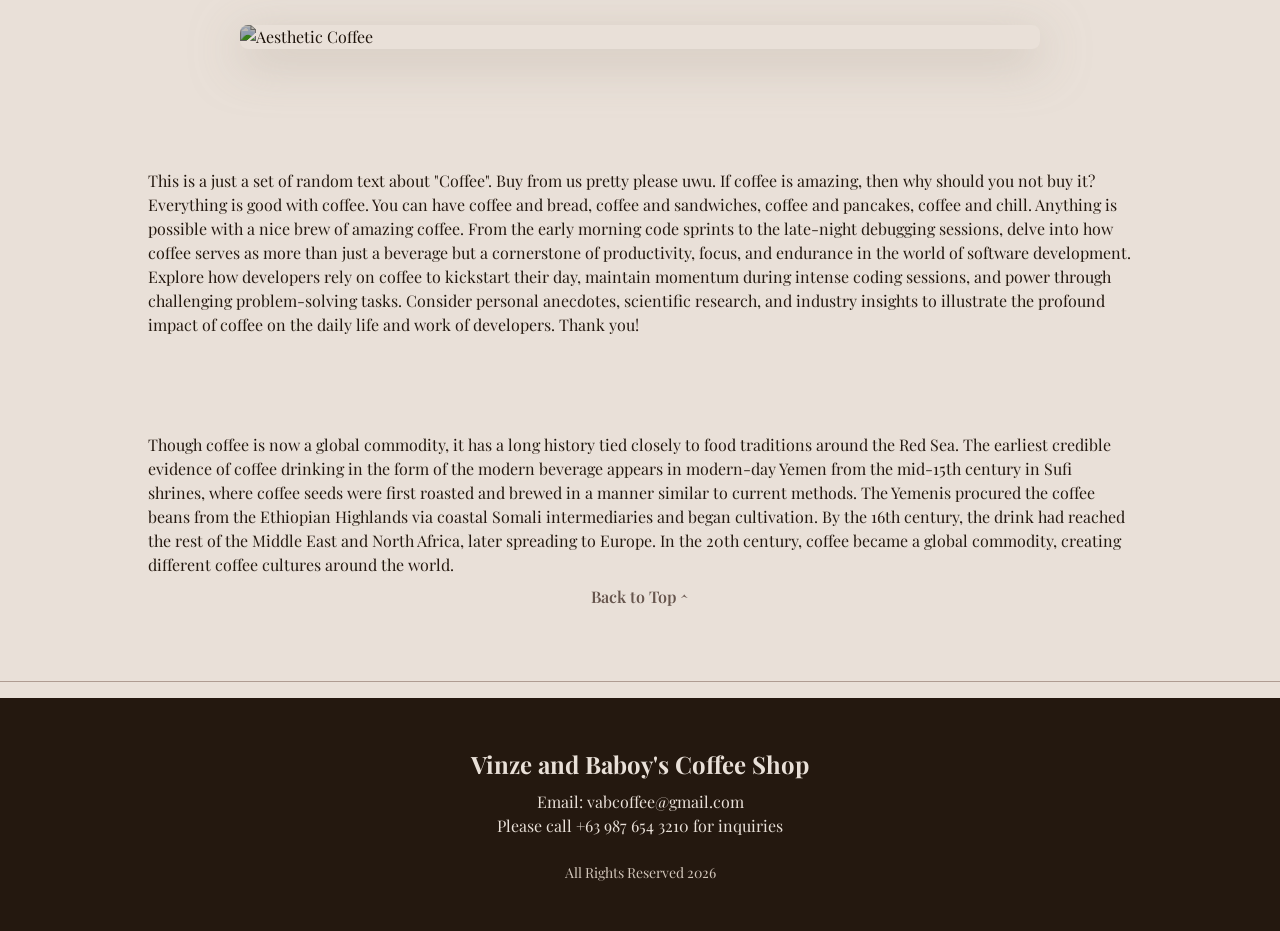
==== commit 3a88d3b2: "Restore original filenames" ====
--- a/about.html
+++ b/about.html
@@ -7,7 +7,7 @@
     <meta name="viewport" content="width=device-width, initial-scale=1" />
     <title>About Us</title>
     <link rel="icon" type="image/x-icon" href="images/Coffee-icon.png" />
-    <link rel="stylesheet" type="text/css" href="globals.css" />
+    <link rel="stylesheet" type="text/css" href="Lab.css" />
   </head>
   <body class="about">
     <header>
@@ -15,7 +15,7 @@
       <hr />
     </header>
     <div class="navBar">
-      <a class="navigation" href="index.html">Home</a>
+      <a class="navigation" href="home.html">Home</a>
       <a class="navigation" href="order.html">Order</a>
       <a class="navigation" href="about.html">About</a>
     </div>
--- a/Lab.css
+++ b/Lab.css
@@ -0,0 +1,1076 @@
+/* Fonts */
+@import url('https://fonts.googleapis.com/css2?family=Playfair+Display:ital,wght@0,400..900;1,400..900&display=swap');
+/* from https://fonts.google.com/specimen/Playfair+Display */
+
+/* ==================================================
+  Layers
+  Learn: https://developer.mozilla.org/en-US/docs/Web/CSS/Reference/At-rules/@layer
+  ================================================== */
+@layer reset, tokens, base, components;
+
+/* ==================================================
+  Minimal CSS reset
+  Inspiration: https://tailwindcss.com/docs/preflight
+  ================================================== */
+@layer reset {
+  *,
+  ::after,
+  ::before {
+    /* margins reset */
+    margin: 0;
+    padding: 0;
+    /* border styles reset */
+    box-sizing: border-box;
+    border: 0 solid;
+  }
+
+  /* unstyle headings */
+  h1,
+  h2,
+  h3,
+  h4,
+  h5,
+  h6 {
+    font-size: inherit;
+    font-weight: inherit;
+  }
+
+  /* unstyle lists */
+  ul,
+  ol {
+    list-style: none;
+  }
+
+  /* make images block-level and constrained  */
+  img,
+  svg,
+  video,
+  canvas,
+  audio,
+  iframe,
+  embed,
+  object {
+    display: block;
+  }
+
+  img,
+  video {
+    max-width: 100%;
+    height: auto;
+  }
+}
+
+/* ==================================================
+  Design tokens (variables)
+  Learn: https://developer.mozilla.org/en-US/docs/Web/CSS/Guides/Cascading_variables/Using_custom_properties
+  ================================================== */
+@layer tokens {
+  :root {
+    /* Spacing scale */
+    --space-0: 0rem;
+    --space-xxs: 0.125rem; /* 2px */
+    --space-xs: 0.25rem; /* 4px */
+    --space-sm: 0.5rem; /* 8px */
+    --space-md: 0.75rem; /* 12px */
+    --space-base: 1rem; /* 16px */
+    --space-lg: 1.5rem; /* 24px */
+    --space-xl: 2rem; /* 32px */
+    --space-2xl: 3rem; /* 48px */
+    --space-3xl: 4rem; /* 64px */
+
+    /* Radius */
+    --radius-xs: 0.25rem;
+    --radius-sm: 0.375rem;
+    --radius-md: 0.5rem;
+    --radius-lg: 0.75rem;
+    --radius-xl: 1rem;
+
+    /* Typography */
+    --font-sans:
+      'DM Sans', ui-sans-serif, system-ui, sans-serif, 'Apple Color Emoji',
+      'Segoe UI Emoji', 'Segoe UI Symbol', 'Noto Color Emoji';
+    --font-serif:
+      'Playfair Display', ui-serif, Georgia, Cambria, 'Times New Roman', Times,
+      serif;
+    --font-mono:
+      ui-monospace, SFMono-Regular, Menlo, Monaco, Consolas, 'Liberation Mono',
+      'Courier New', monospace;
+
+    --text-xs: 0.75rem; /* 12px */
+    --text-xs--line-height: calc(1 / 0.75); /* 1.333... */
+
+    --text-sm: 0.875rem; /* 14px */
+    --text-sm--line-height: calc(1.25 / 0.875); /* 1.428... */
+
+    --text-base: 1rem; /* 16px */
+    --text-base--line-height: calc(1.5 / 1); /* 1.5 */
+
+    --text-lg: 1.125rem; /* 18px */
+    --text-lg--line-height: calc(1.75 / 1.125); /* 1.555... */
+
+    --text-xl: 1.25rem; /* 20px */
+    --text-xl--line-height: calc(1.75 / 1.25); /* 1.4 */
+
+    --text-2xl: 1.5rem; /* 24px */
+    --text-2xl--line-height: calc(2 / 1.5); /* 1.333... */
+
+    --text-3xl: 1.875rem; /* 30px */
+    --text-3xl--line-height: calc(2.25 / 1.875); /* 1.2 */
+
+    --text-4xl: 2.25rem; /* 36px */
+    --text-4xl--line-height: calc(2.5 / 2.25); /* 1.111... */
+
+    --text-5xl: 3rem; /* 48px */
+    --text-5xl--line-height: 1; /* exact */
+
+    --text-6xl: 3.75rem; /* 60px */
+    --text-6xl--line-height: 1; /* exact */
+
+    --font-thin: 100;
+    --font-extralight: 200;
+    --font-light: 300;
+    --font-normal: 400;
+    --font-medium: 500;
+    --font-semibold: 600;
+    --font-bold: 700;
+    --font-extrabold: 800;
+    --font-black: 900;
+
+    /* Color system */
+    --background: 28 28% 88%;
+    --foreground: 25 40% 10%;
+
+    --primary: 25 60% 36%;
+    --primary-foreground: 0 0% 98%;
+
+    --secondary: 30 40% 60%;
+    --secondary-foreground: 20 15% 15%;
+
+    --muted: 30 22% 78%;
+    --muted-foreground: 20 14% 35%;
+
+    --accent: 25 65% 45%;
+    --accent-foreground: 0 0% 100%;
+
+    --card: 25 22% 88%;
+    --card-foreground: 20 15% 15%;
+
+    --input: 25 20% 88%;
+    --input-foreground: 20 15% 15%;
+
+    --popover: 25 22% 86%;
+    --popover-foreground: 20 15% 15%;
+
+    --destructive: 0 70% 40%;
+    --destructive-foreground: 0 0% 100%;
+
+    --border: 20 15% 63%;
+
+    --ring: 25 60% 33%;
+
+    /* Motion */
+    --ease-silk: cubic-bezier(0.25, 0.44, 0.45, 0.95);
+    --ease-snap: cubic-bezier(0.34, 1.56, 0.64, 1);
+  }
+}
+
+/* ==================================================
+  Base styles
+  ================================================== */
+@layer base {
+  /* Set font and color */
+  html {
+    font-family: var(--font-serif);
+    font-size: var(--text-base);
+    line-height: var(--text-base--line-height);
+    background: hsl(var(--background));
+    color: hsl(var(--foreground));
+  }
+
+  /* Set headings */
+  h1 {
+    font-size: var(--text-4xl);
+    font-weight: var(--font-extrabold);
+    line-height: var(--text-4xl--line-height);
+  }
+
+  h2 {
+    font-size: var(--text-3xl);
+    font-weight: var(--font-bold);
+    line-height: var(--text-3xl--line-height);
+  }
+
+  h3 {
+    font-size: var(--text-2xl);
+    font-weight: var(--font-semibold);
+    line-height: var(--text-2xl--line-height);
+  }
+
+  h4 {
+    font-size: var(--text-xl);
+    font-weight: var(--font-medium);
+    line-height: var(--text-xl--line-height);
+  }
+
+  h5 {
+    font-size: var(--text-lg);
+    font-weight: var(--font-normal);
+    line-height: var(--text-lg--line-height);
+  }
+
+  /* Ensure all interactive elements have pointer cursor */
+  button,
+  a,
+  input[type='button'],
+  input[type='submit'],
+  input[type='reset'] {
+    cursor: pointer;
+  }
+
+  /* Ensure horizontal rules have correct border */
+  hr {
+    border: none;
+    border-top: 1px solid hsl(var(--border));
+    margin-top: var(--space-base);
+    margin-bottom: var(--space-base);
+  }
+
+  /* Animations */
+  @keyframes fadeIn {
+    from {
+      opacity: 0;
+    }
+    to {
+      opacity: 1;
+    }
+  }
+
+  @keyframes slideDown {
+    from {
+      transform: translateY(calc(var(--space-lg) * -1));
+    }
+    to {
+      transform: translateY(0);
+    }
+  }
+
+  @keyframes slideUp {
+    from {
+      transform: translateY(var(--space-lg));
+    }
+    to {
+      transform: translateY(0);
+    }
+  }
+
+  @keyframes fadeSlideDown {
+    from {
+      opacity: 0;
+      transform: translateY(calc(var(--space-lg) * -1));
+    }
+    to {
+      opacity: 1;
+      transform: translateY(0);
+    }
+  }
+
+  @keyframes fadeSlideUp {
+    from {
+      opacity: 0;
+      transform: translateY(var(--space-lg));
+    }
+    to {
+      opacity: 1;
+      transform: translateY(0);
+    }
+  }
+}
+
+/* ==================================================
+  Components
+  ================================================== */
+@layer components {
+  /* Links */
+  a {
+    color: hsl(var(--primary));
+    text-decoration: none;
+  }
+
+  a:hover {
+    text-decoration: underline;
+    color: hsl(var(--primary));
+  }
+
+  a:focus-visible {
+    outline: 2px solid hsl(var(--ring));
+    outline-offset: 1px;
+    border-radius: var(--radius-sm);
+  }
+
+  /* Buttons */
+  button,
+  input[type='button'],
+  input[type='submit'],
+  input[type='reset'] {
+    display: inline-flex;
+    align-items: center;
+    justify-content: center;
+
+    padding: var(--space-sm) var(--space-md);
+    border-radius: var(--radius-md);
+    border: none;
+
+    font-weight: 500;
+
+    background: hsl(var(--primary));
+    color: hsl(var(--primary-foreground));
+
+    transition: background 0.15s ease;
+  }
+
+  button:hover,
+  input[type='button']:hover,
+  input[type='submit']:hover,
+  input[type='reset']:hover {
+    /* Uses color-mix: https://developer.mozilla.org/en-US/docs/Web/CSS/Reference/Values/color_value/color-mix */
+    background: color-mix(in oklab, hsl(var(--primary)) 90%, black);
+  }
+
+  button:focus,
+  input[type='button']:focus,
+  input[type='submit']:focus,
+  input[type='reset']:focus {
+    outline: 2px solid hsl(var(--ring));
+    outline-offset: 1px;
+  }
+
+  button:disabled,
+  input[type='button']:disabled,
+  input[type='submit']:disabled,
+  input[type='reset']:disabled {
+    cursor: not-allowed;
+    background: hsl(var(--muted));
+    color: hsl(var(--muted-foreground));
+  }
+
+  /* Forms */
+  input,
+  textarea,
+  select {
+    font-family: inherit;
+    font-size: var(--text-base);
+    line-height: var(--text-base--line-height);
+
+    background: hsl(var(--input));
+    color: hsl(var(--input-foreground));
+    border: 2px solid hsl(var(--border));
+    border-radius: var(--radius-md);
+    padding: var(--space-sm) var(--space-base);
+    width: 100%;
+    grid-column: 1 / -1;
+
+    transition:
+      border 0.15s ease,
+      outline 0.15s ease;
+  }
+
+  input:focus,
+  textarea:focus,
+  select:focus {
+    outline: 2px solid hsl(var(--ring));
+    outline-offset: 1px;
+  }
+
+  input::placeholder,
+  textarea::placeholder {
+    color: hsl(var(--muted-foreground));
+    opacity: 1;
+  }
+
+  /* Selection */
+  ::selection {
+    background-color: hsl(var(--accent));
+    color: hsl(var(--accent-foreground));
+  }
+
+  /* Header */
+  header {
+    display: flex;
+    flex-direction: column; /* stack title and hr */
+    align-items: center;
+    justify-content: center;
+    padding: var(--space-lg) var(--space-base);
+    /* background: hsl(var(--primary)); */
+    color: hsl(var(--primary-foreground));
+    text-align: center;
+
+    position: absolute; /* remove from flow, position relative to container */
+    top: 30%; /* pad from top of container */
+    left: 50%; /* center horizontally */
+    transform: translate(-50%, -50%); /* center element at top/left point */
+    text-align: center; /* center text inside element */
+    z-index: 10; /* stack on top of other elements */
+  }
+
+  /* Adjust header position for home for extra banner */
+  .home header {
+    top: 36%;
+  }
+
+  /* Adjust header position for mobile */
+  @media screen and (max-width: 640px) {
+    header {
+      top: 20%;
+    }
+
+    .home header {
+      top: 30%;
+    }
+  }
+
+  /* Header title style */
+  header #title {
+    font-size: clamp(var(--text-2xl), 6vw, var(--text-6xl));
+    font-weight: var(--font-extrabold);
+    margin-bottom: var(--space-sm);
+    letter-spacing: 3px;
+    text-shadow: 2px 2px 10px rgba(0, 0, 0, 0.25);
+    animation: fadeSlideDown 0.9s both;
+  }
+
+  /* Line below title */
+  header hr {
+    width: 50%;
+    border-top: 2px solid hsl(var(--primary-foreground));
+    margin: var(--space-sm) 0 0 0;
+  }
+
+  /* Welcome */
+  #welcome {
+    padding: var(--space-sm) var(--space-md);
+    color: hsl(var(--accent-foreground));
+    background: hsl(var(--accent));
+    font-size: var(--text-sm);
+    text-align: center;
+  }
+
+  /* Navigation bar */
+  .navBar {
+    padding: var(--space-sm) var(--space-md);
+    display: flex;
+    justify-content: center;
+    gap: var(--space-lg);
+    position: sticky;
+    top: 0;
+    z-index: 1000;
+    background-color: hsl(var(--background) / 0.8);
+    backdrop-filter: blur(12px);
+    border-bottom: 1px solid rgba(0, 0, 0, 0.2);
+    gap: 45px;
+    height: 55px;
+    align-items: center;
+  }
+
+  .navBar .navigation {
+    color: hsl(var(--secondary-foreground));
+    font-weight: var(--font-semibold);
+    transition:
+      background 0.2s,
+      color 0.2s;
+  }
+
+  .navBar .navigation:hover {
+    color: hsl(var(--secondary));
+    text-decoration: none;
+  }
+
+  /* Banner image */
+  #banner {
+    display: block;
+    margin: 0 auto var(--space-2xl) auto;
+    margin-top: -24px;
+    margin-bottom: 15px;
+    width: 100%; /* max width relative to viewport */
+    height: auto; /* maintain aspect ratio */
+    max-height: 400px; /* constrain height */
+    object-fit: cover; /* crop if necessary to fill space nicely */
+    filter: brightness(60%);
+  }
+
+  /* Welcome */
+  #welcome {
+    padding: var(--space-sm) var(--space-md);
+    color: hsl(var(--accent-foreground));
+    background: hsl(var(--accent));
+    font-size: var(--text-sm);
+    text-align: center;
+  }
+
+  /* Footer */
+  footer {
+    background: hsl(var(--foreground));
+    color: hsl(var(--background));
+    text-align: center;
+    padding: var(--space-2xl) var(--space-base);
+  }
+
+  footer #title {
+    font-size: var(--text-2xl);
+    font-weight: var(--font-bold);
+    margin-bottom: var(--space-sm);
+  }
+
+  footer .contacts {
+    font-size: var(--text-base);
+    margin-bottom: var(--space-sm);
+  }
+
+  footer p:last-child {
+    font-size: var(--text-sm);
+    color: hsl(var(--muted));
+    margin-top: var(--space-lg);
+  }
+
+  /* Go to bottom and top links */
+  a[href='#bottomPage'],
+  a[href='#title'] {
+    text-align: center;
+    font-weight: var(--font-semibold);
+    color: hsl(var(--muted-foreground));
+    display: block;
+    padding: var(--space-sm) var(--space-md);
+    margin: auto var(--space-lg);
+    transition:
+      background 0.2s,
+      color 0.2s;
+  }
+
+  a[href='#bottomPage']:hover,
+  a[href='#title']:hover {
+    color: hsl(var(--primary));
+    text-decoration: none;
+  }
+
+  /* Sections */
+  /* idk why but someone named every section coffee >:( */
+  .coffee {
+    max-width: 1080px;
+    margin: 0 auto;
+    padding: var(--space-2xl) var(--space-2xl); /* 3rem 3rem */
+    border-bottom: 1px solid var(--border);
+    animation: fadeSlideUp 0.8s var(--ease-silk) both;
+  }
+
+  .coffee:nth-child(odd) {
+    animation-delay: 0.1s;
+  }
+
+  .coffee:nth-child(even) {
+    animation-delay: 0.2s;
+  }
+
+  /* Section heading */
+  .coffee h2 {
+    font-size: clamp(var(--text-2xl), 4vw, var(--text-3xl));
+    font-weight: var(--font-extrabold);
+    margin-bottom: var(--space-lg);
+    color: hsl(var(--primary));
+    display: flex;
+    align-items: center;
+    gap: var(--space-sm);
+  }
+
+  .coffee h2::after {
+    content: '';
+    flex: 1;
+    height: 2px;
+    background: linear-gradient(90deg, hsl(var(--primary)), transparent);
+  }
+
+  /* Keywords */
+  .emphasis {
+    font-style: italic;
+    font-weight: var(--font-bold);
+    color: hsl(var(--accent));
+    background: hsl(var(--accent) / 0.1);
+    padding: 0 var(--space-xxs);
+    border-radius: var(--radius-xs);
+  }
+
+  .term {
+    font-style: italic;
+    color: hsl(var(--accent));
+  }
+
+  em {
+    font-style: italic;
+    color: hsl(var(--foreground));
+    opacity: 0.9;
+  }
+
+  @media (max-width: 640px) {
+    .coffee {
+      margin: var(--space-base) var(--space-sm);
+      padding: var(--space-lg) var(--space-base);
+    }
+  }
+}
+
+/* ==================================================
+  Pages
+  ================================================== */
+@layer pages {
+  /* --------------------------
+   Home Page
+   -------------------------- */
+  body.home {
+    /* Steps List */
+    /* Removes default list styling and uses CSS counters */
+    .coffee ol {
+      list-style: none; /* removes default list styling */
+      display: flex;
+      flex-direction: column; /* stacks steps vertically */
+      gap: var(--space-md);
+      padding: 0;
+      margin-top: var(--space-sm);
+      counter-reset: steps; /* initializes the counter */
+    }
+
+    /* Step */
+    /* Grid layout places the number badge beside the text */
+    .coffee ol li {
+      counter-increment: steps; /* increments the counter */
+      display: grid;
+      grid-template-columns: 2rem 1fr; /* number badge and text (fills the remaining space) */
+      gap: var(--space-md);
+      align-items: start;
+      padding: var(--space-md) var(--space-base);
+      border-radius: var(--radius-md);
+      border: 1px solid hsl(var(--border));
+      transition: background 0.2s;
+    }
+
+    .coffee ol li:hover {
+      background: hsl(var(--muted));
+    }
+
+    /* Number Badge */
+    .coffee ol li::before {
+      content: counter(steps);
+      display: flex;
+      align-items: center;
+      justify-content: center;
+      width: 2rem;
+      height: 2rem;
+      background: hsl(var(--primary));
+      color: hsl(var(--primary-foreground));
+      border-radius: 50%;
+      font-weight: var(--font-bold);
+      font-size: var(--text-sm);
+      flex-shrink: 0;
+    }
+
+    /* Home Coffee image */
+    .coffee img {
+      display: block;
+      margin: var(--space-sm) auto;
+      max-height: 300px;
+      object-fit: cover;
+      border-radius: var(--radius-lg);
+      transition:
+        transform 0.35s ease,
+        filter 0.35s ease;
+    }
+
+    .coffee img:hover {
+      transform: scale(1.025);
+      filter: brightness(90%) saturate(115%);
+    }
+
+    /* Home Order Button */
+    #orderCoffee {
+      display: block;
+      margin: var(--space-xl) auto;
+      padding: var(--space-md) var(--space-3xl);
+      font-size: var(--text-lg);
+      font-weight: var(--font-extrabold);
+      border-radius: var(--radius-xl);
+      letter-spacing: 0.1em;
+      box-shadow: 0 4px 18px hsl(var(--primary) / 0.25);
+      transition:
+        transform 0.2s ease,
+        box-shadow 0.2s ease;
+    }
+
+    #orderCoffee:hover {
+      transform: translateY(-3px);
+      box-shadow: 0 8px 36px hsl(var(--primary) / 0.4);
+    }
+
+    #orderCoffee:active {
+      transform: translateY(0);
+      box-shadow: 0 2px 8px hsl(var(--primary) / 0.25);
+    }
+  }
+
+  /* --------------------------
+   Order Page
+   -------------------------- */
+  body.order {
+    /* Tagline */
+    #tagline {
+      text-align: center;
+      margin-bottom: var(--space-lg);
+      color: hsl(var(--primary));
+    }
+
+    /* Coffee Choices Table */
+    #coffee_choices {
+      width: 100%;
+    }
+
+    /* Each table cell takes equal 1/7 width */
+    #coffee_choices td {
+      width: calc(100% / 7); /* makes 7 equal columns */
+      padding: var(--space-sm);
+    }
+
+    /* Coffee Image */
+    /* Square images with hover scale and shadow animation */
+    .coffeeImg {
+      width: 100%;
+      aspect-ratio: 1 / 1; /* makes the image a perfect square */
+      object-fit: cover;
+      display: block;
+      border-radius: var(--radius-sm);
+      box-shadow: 0 2px 8px rgba(0, 0, 0, 0.12);
+      outline: 1px solid rgba(0, 0, 0, 0.06);
+
+      /* Smooth scale and shadow transition on hover */
+      transition:
+        transform 0.4s cubic-bezier(0.25, 0.46, 0.45, 0.94),
+        box-shadow 0.4s cubic-bezier(0.25, 0.46, 0.45, 0.94),
+        border-color 0.4s cubic-bezier(0.25, 0.46, 0.45, 0.94);
+
+      will-change: transform, box-shadow;
+    }
+
+    /* Coffee Label */
+    .label {
+      vertical-align: top;
+      text-align: center;
+      font-size: clamp(var(--text-xs), 2vw, var(--text-base));
+    }
+
+    /* Coffee Label Hover Effect */
+    /* When an image is hovered, the corresponding label in the
+   next row (same column) changes to the primary color */
+    tr + tr td {
+      transition: color 0.2s;
+    }
+
+    /* Highlight image when its parent table cell is hovered */
+    tr:has(td > img.coffeeImg) td:hover .coffeeImg {
+      transform: scale(1.1);
+      border-color: hsl(var(--primary));
+      border: 2px solid hsl(var(--primary));
+      box-shadow: 0 var(--space-sm) var(--space-xl) hsla(var(--primary) / 0.3);
+    }
+
+    /* Match each column individually so only the hovered item's label changes */
+    tr:has(td:nth-child(1) .coffeeImg:hover) + tr td:nth-child(1),
+    tr:has(td:nth-child(2) .coffeeImg:hover) + tr td:nth-child(2),
+    tr:has(td:nth-child(3) .coffeeImg:hover) + tr td:nth-child(3),
+    tr:has(td:nth-child(4) .coffeeImg:hover) + tr td:nth-child(4),
+    tr:has(td:nth-child(5) .coffeeImg:hover) + tr td:nth-child(5),
+    tr:has(td:nth-child(6) .coffeeImg:hover) + tr td:nth-child(6),
+    tr:has(td:nth-child(7) .coffeeImg:hover) + tr td:nth-child(7) {
+      color: hsl(var(--primary));
+      font-weight: var(--font-bold);
+    }
+
+    /* Coffee Section Title */
+    .coffeeTitle {
+      text-align: center;
+      position: relative;
+      font-size: var(--text-2xl);
+      font-weight: var(--font-medium);
+    }
+
+    /* Decoration Lines for Title */
+    .coffeeTitle::before,
+    .coffeeTitle::after {
+      content: '';
+      position: absolute;
+      top: 50%;
+      width: calc(50% - 100px);
+      height: 2px;
+      background: hsl(var(--border));
+    }
+
+    .coffeeTitle::before {
+      left: 10px;
+    }
+
+    .coffeeTitle::after {
+      right: 10px;
+    }
+
+    /* Order Form Container */
+    .coffee form {
+      background: hsl(var(--card));
+      border-radius: var(--radius-md);
+      padding: var(--space-2xl) var(--space-xl);
+      max-width: 560px;
+      margin: 50px auto 0 auto;
+
+      /* 2-column grid so First Name and Last Name sit side by side */
+      display: grid;
+      grid-template-columns: 1fr 1fr;
+      column-gap: 1.25rem;
+
+      box-shadow:
+        0 8px 10px rgba(0, 0, 0, 0.08),
+        0 12px 30px rgba(0, 0, 0, 0.06);
+      transition: box-shadow 0.3s ease;
+    }
+
+    /* Form Labels */
+    .coffee form label {
+      font-size: var(--text-xs);
+      letter-spacing: 0.1em;
+      color: var(--muted);
+      margin-top: 1.25rem;
+      margin-bottom: 0.4rem;
+      display: block;
+      grid-column: 1 / -1;
+    }
+
+    /* First Name - left column, rows 1-2 */
+    .coffee form label[for='fname'] {
+      grid-column: 1;
+      grid-row: 1;
+      margin-top: 0;
+    }
+
+    .coffee form input#fname {
+      grid-column: 1;
+      grid-row: 2;
+    }
+
+    /* Last Name - right column, rows 1-2 */
+    .coffee form label[for='lname'] {
+      grid-column: 2;
+      grid-row: 1;
+      margin-top: 0;
+    }
+
+    .coffee form input#lname {
+      grid-column: 2;
+      grid-row: 2;
+    }
+
+    /* Submit Button */
+    .coffee form input[type='submit'] {
+      width: 100%;
+      margin-top: var(--space-lg);
+      letter-spacing: var(--space-xxs);
+    }
+
+    /* Hide <br> tag from form */
+    .coffee form br {
+      display: none;
+    }
+
+    /* Make the coffee table horizontally scrollable on small screens */
+    @media (max-width: 640px) {
+      .coffee:has(#coffee_choices) {
+        overflow-x: auto; /* allow horizontal scrolling */
+      }
+
+      #coffee_choices {
+        width: max-content; /* table shrinks to fit all columns */
+        min-width: 100%; /* ensure table is at least viewport width */
+      }
+
+      .coffeeImg {
+        max-width: 100px; /* fixed width for mobile scroll */
+        height: auto;
+      }
+    }
+  }
+
+  /* --------------------------
+   About Page
+   -------------------------- */
+  body.about {
+    /* Logo */
+    /* hardcoded selector to avoid conflicts with other image banner */
+    .coffee:nth-of-type(2) > img.imgBanner {
+      width: clamp(120px, 20vw, 220px);
+      height: auto; /* maintain aspect ratio */
+      border-radius: 50%; /* circle */
+      border: 3px solid hsl(var(--primary));
+      box-shadow: 0 0 20px hsla(var(--primary) / 0.25);
+      object-fit: contain; /* scale to fit */
+      display: block;
+      margin: var(--space-xl) auto; /* center */
+      background-color: white; /* white background matching the logo bg */
+      padding: 3%;
+      filter: brightness(80%) grayscale(30%) sepia(20%); /* filter to match theme */
+    }
+
+    /* Welcome message */
+    .coffee:nth-of-type(2) > .definition {
+      text-align: center;
+      color: hsl(var(--primary));
+      font-weight: var(--font-medium);
+    }
+
+    /* Coffee Songs */
+    .coffee ul {
+      list-style: none; /* removes default list styling */
+      display: grid;
+      grid-template-columns: repeat(3, 1fr); /* 3 columns */
+      gap: var(--space-md);
+    }
+
+    /* Coffee Song */
+    .coffee ul li {
+      position: relative;
+      overflow: hidden;
+      border-radius: var(--radius-md);
+      box-shadow: 0 var(--space-sm) var(--space-xl)
+        hsla(var(--background) / 0.4);
+      transition:
+        transform 0.3s var(--ease-snap),
+        box-shadow 0.3s var(--ease-silk);
+    }
+
+    .coffee ul li:hover {
+      transform: translateY(calc(var(--space-sm) * -1.25));
+      box-shadow:
+        0 var(--space-lg) 48px hsla(var(--background) / 0.5),
+        0 0 var(--space-lg) var(hsla(var(--primary) / 0.18));
+    }
+
+    /* Coffee Song Video */
+    .coffeeVideo {
+      display: block;
+      width: 100%;
+      aspect-ratio: 16 / 9; /* standard 16:9 for videos */
+      border: none;
+    }
+
+    @media (max-width: 640px) {
+      /* 1 column for mobile */
+      .coffee table tr:first-child,
+      .coffee table tr:last-child {
+        grid-template-columns: repeat(3, 1fr);
+      }
+
+      .coffee ul {
+        grid-template-columns: 1fr;
+      }
+    }
+
+    /* Team */
+    .coffee table {
+      width: 100%;
+      border-collapse: separate;
+      border-spacing: 0;
+      display: block;
+    }
+
+    /* Team images row */
+    .coffee table tr:first-child {
+      display: grid;
+      grid-template-columns: repeat(6, 1fr);
+      gap: var(--space-base);
+    }
+
+    .coffee table tr:first-child td {
+      padding: 0;
+      display: flex;
+      justify-content: center;
+    }
+
+    /* Team labels row */
+    .coffee table tr:last-child {
+      display: grid;
+      grid-template-columns: repeat(6, 1fr);
+      gap: var(--space-base);
+    }
+
+    /* Team member image */
+    .teamMember {
+      width: 100%;
+      max-width: 120px;
+      aspect-ratio: 1;
+      object-fit: cover;
+      border-radius: var(--radius-lg);
+      display: block;
+      border: 2px solid hsla(var(--primary) / 0.25);
+      box-shadow: 0 var(--space-xs) var(--space-xl)
+        hsla(var(--background) / 0.4);
+      filter: grayscale(20%) sepia(10%);
+      transition:
+        transform 0.35s var(--ease-snap),
+        filter 0.35s,
+        border-color 0.35s;
+      text-align: center; /* for placeholder */
+    }
+
+    .teamMember:hover {
+      transform: scale(1.05) translateY(calc(var(--space-xs) * -1));
+      filter: grayscale(0%) sepia(0%);
+      border-color: hsl(var(--primary));
+      box-shadow: 0 var(--space-sm) var(--space-xl) hsla(var(--primary) / 0.3);
+    }
+
+    .label {
+      text-align: center;
+      font-weight: var(--font-medium);
+      font-size: clamp(var(--text-xs), 2vw, var(--text-base));
+      padding: var(--space-sm) var(--space-xxs) 0;
+      color: hsl(var(--primary));
+      line-height: 1.4;
+    }
+
+    /* Make the team table horizontally scrollable on small screens */
+    @media (max-width: 640px) {
+      .coffee:has(table) {
+        overflow-x: auto; /* allow horizontal scrolling */
+      }
+
+      .coffee table {
+        width: max-content; /* table shrinks to fit all columns */
+        min-width: 100%; /* ensure table is at least viewport width */
+      }
+
+      .teamMember {
+        max-width: 80px; /* fixed width for mobile scroll */
+        height: auto;
+      }
+
+      .label {
+        max-width: 100px; /* fixed width for mobile scroll */
+      }
+    }
+
+    /* Image in body */
+    .coffee > img:not(.imgBanner):not(.teamMember) {
+      display: block;
+      width: 100%;
+      max-width: 800px;
+      max-height: 360px;
+      object-fit: cover;
+      border-radius: var(--radius-md);
+      margin: var(--space-lg) auto;
+      margin-top: var(--space-3xl);
+      filter: brightness(0.7) saturate(1.4) sepia(0.15);
+      border: 1px solid var(--border);
+      box-shadow: 0 var(--space-md) 48px hsla(var(--background) / 0.5);
+    }
+  }
+}
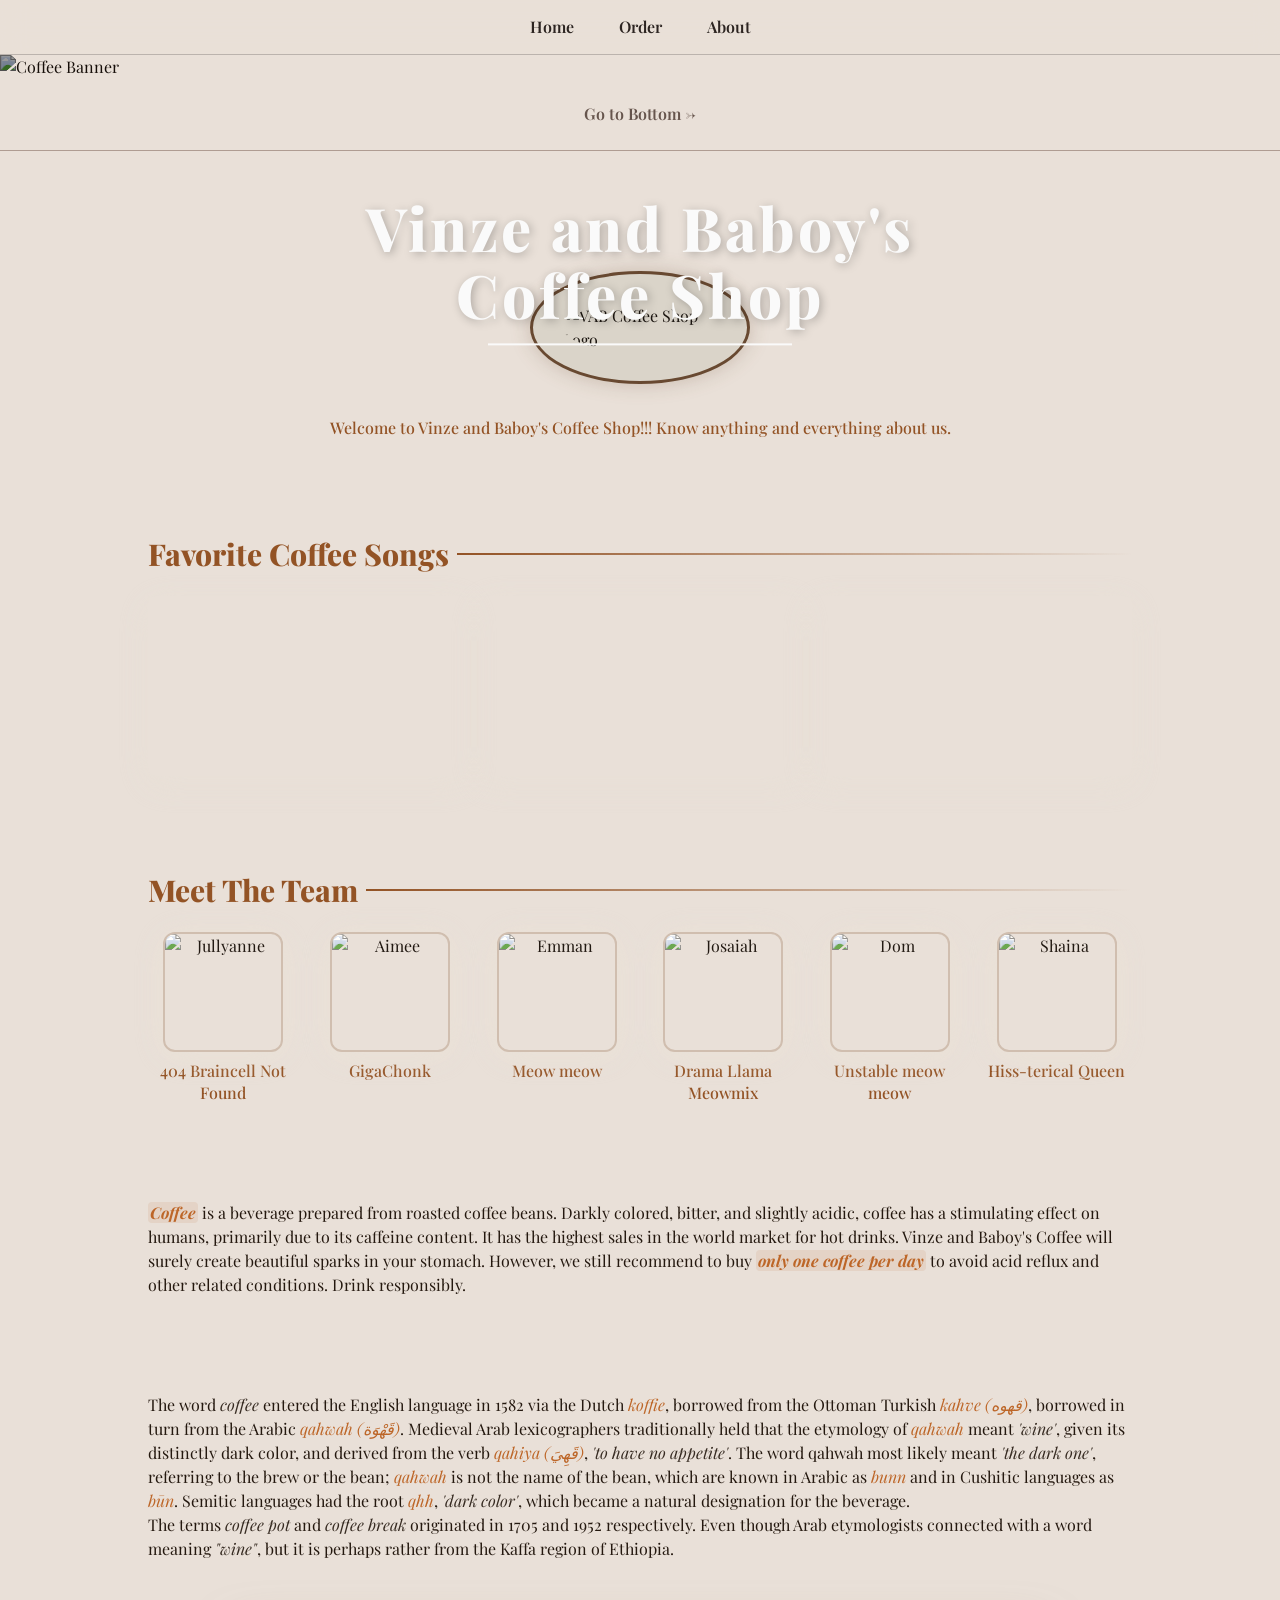
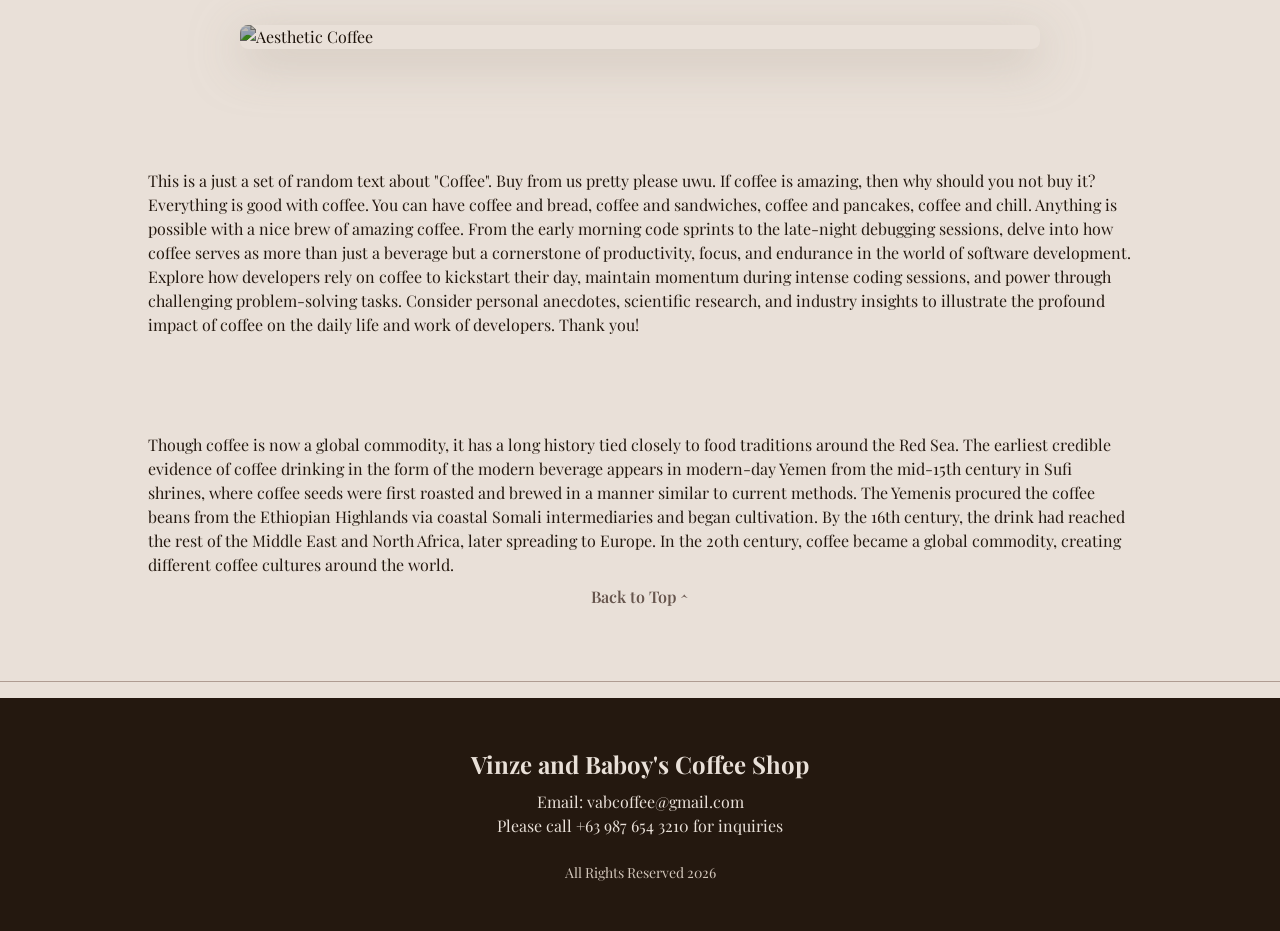
==== commit 0abb4c16: "Restore original HTML files" ====
--- a/about.html
+++ b/about.html
@@ -1,6 +1,6 @@
 <!-- DO NOT EDIT THIS -->
 
-<!doctype html>
+<!DOCTYPE html>
 <html>
   <head>
     <meta charset="utf-8" />
@@ -52,15 +52,7 @@
             src="https://www.youtube.com/embed/cmj_hUd7yjc"
             title="YouTube video player"
             frameborder="0"
-            allow="
-              accelerometer;
-              autoplay;
-              clipboard-write;
-              encrypted-media;
-              gyroscope;
-              picture-in-picture;
-              web-share;
-            "
+            allow="accelerometer; autoplay; clipboard-write; encrypted-media; gyroscope; picture-in-picture; web-share"
             allowfullscreen
           ></iframe>
         </li>
@@ -70,15 +62,7 @@
             src="https://www.youtube.com/embed/BKc4I_cK0JU"
             title="YouTube video player"
             frameborder="0"
-            allow="
-              accelerometer;
-              autoplay;
-              clipboard-write;
-              encrypted-media;
-              gyroscope;
-              picture-in-picture;
-              web-share;
-            "
+            allow="accelerometer; autoplay; clipboard-write; encrypted-media; gyroscope; picture-in-picture; web-share"
             allowfullscreen
           ></iframe>
         </li>
@@ -88,15 +72,7 @@
             src="https://www.youtube.com/embed/Lmz1CuDPYvc"
             title="YouTube video player"
             frameborder="0"
-            allow="
-              accelerometer;
-              autoplay;
-              clipboard-write;
-              encrypted-media;
-              gyroscope;
-              picture-in-picture;
-              web-share;
-            "
+            allow="accelerometer; autoplay; clipboard-write; encrypted-media; gyroscope; picture-in-picture; web-share"
             allowfullscreen
           ></iframe>
         </li>
@@ -131,57 +107,39 @@
     </div>
     <div class="coffee">
       <p class="definition">
-        <span class="emphasis">Coffee</span>
-        is a beverage prepared from roasted coffee beans. Darkly colored,
-        bitter, and slightly acidic, coffee has a stimulating effect on humans,
-        primarily due to its caffeine content. It has the highest sales in the
-        world market for hot drinks. Vinze and Baboy's Coffee will surely create
-        beautiful sparks in your stomach. However, we still recommend to buy
-        <span class="emphasis">only one coffee per day</span>
-        to avoid acid reflux and other related conditions. Drink responsibly.
+        <span class="emphasis">Coffee</span> is a beverage prepared from roasted
+        coffee beans. Darkly colored, bitter, and slightly acidic, coffee has a
+        stimulating effect on humans, primarily due to its caffeine content. It
+        has the highest sales in the world market for hot drinks. Vinze and
+        Baboy's Coffee will surely create beautiful sparks in your stomach.
+        However, we still recommend to buy
+        <span class="emphasis">only one coffee per day</span> to avoid acid
+        reflux and other related conditions. Drink responsibly.
       </p>
     </div>
     <div class="coffee">
       <p class="definition">
-        The word
-        <em>coffee</em>
-        entered the English language in 1582 via the Dutch
-        <span class="term">koffie</span>
-        , borrowed from the Ottoman Turkish
-        <span class="term">kahve (قهوه)</span>
-        , borrowed in turn from the Arabic
-        <span class="term">qahwah (قَهْوَة)</span>
-        . Medieval Arab lexicographers traditionally held that the etymology of
-        <span class="term">qahwah</span>
-        meant
-        <em>'wine'</em>
-        , given its distinctly dark color, and derived from the verb
-        <span class="term">qahiya (قَهِيَ)</span>
-        ,
-        <em>'to have no appetite'</em>
-        . The word qahwah most likely meant
-        <em>'the dark one'</em>
-        , referring to the brew or the bean;
-        <span class="term">qahwah</span>
-        is not the name of the bean, which are known in Arabic as
-        <span class="term">bunn</span>
-        and in Cushitic languages as
-        <span class="term">būn</span>
-        . Semitic languages had the root
-        <span class="term">qhh</span>
-        ,
-        <em>'dark color'</em>
-        , which became a natural designation for the beverage.
+        The word <em>coffee</em> entered the English language in 1582 via the
+        Dutch <span class="term">koffie</span>, borrowed from the Ottoman
+        Turkish <span class="term">kahve (قهوه)</span>, borrowed in turn from
+        the Arabic <span class="term">qahwah (قَهْوَة)</span>. Medieval Arab
+        lexicographers traditionally held that the etymology of
+        <span class="term">qahwah</span> meant <em>'wine'</em>, given its
+        distinctly dark color, and derived from the verb
+        <span class="term">qahiya (قَهِيَ)</span>,
+        <em>'to have no appetite'</em>. The word qahwah most likely meant
+        <em>'the dark one'</em>, referring to the brew or the bean;
+        <span class="term">qahwah</span> is not the name of the bean, which are
+        known in Arabic as <span class="term">bunn</span> and in Cushitic
+        languages as <span class="term">būn</span>. Semitic languages had the
+        root <span class="term">qhh</span>, <em>'dark color'</em>, which became
+        a natural designation for the beverage.
       </p>
       <p class="definition">
-        The terms
-        <em>coffee pot</em>
-        and
-        <em>coffee break</em>
-        originated in 1705 and 1952 respectively. Even though Arab etymologists
-        connected with a word meaning
-        <em>"wine"</em>
-        , but it is perhaps rather from the Kaffa region of Ethiopia.
+        The terms <em>coffee pot</em> and <em>coffee break</em> originated in
+        1705 and 1952 respectively. Even though Arab etymologists connected with
+        a word meaning <em>"wine"</em>, but it is perhaps rather from the Kaffa
+        region of Ethiopia.
       </p>
       <img src="Images/CoffeeDrop.jpg" alt="Aesthetic Coffee" />
     </div>
@@ -222,8 +180,7 @@
     <footer>
       <p id="title">Vinze and Baboy's Coffee Shop</p>
       <div class="contacts">
-        Email: vabcoffee@gmail.com
-        <br />
+        Email: vabcoffee@gmail.com <br />
         Please call +63 987 654 3210 for inquiries
       </div>
       <p class="">All Rights Reserved 2026</p>
